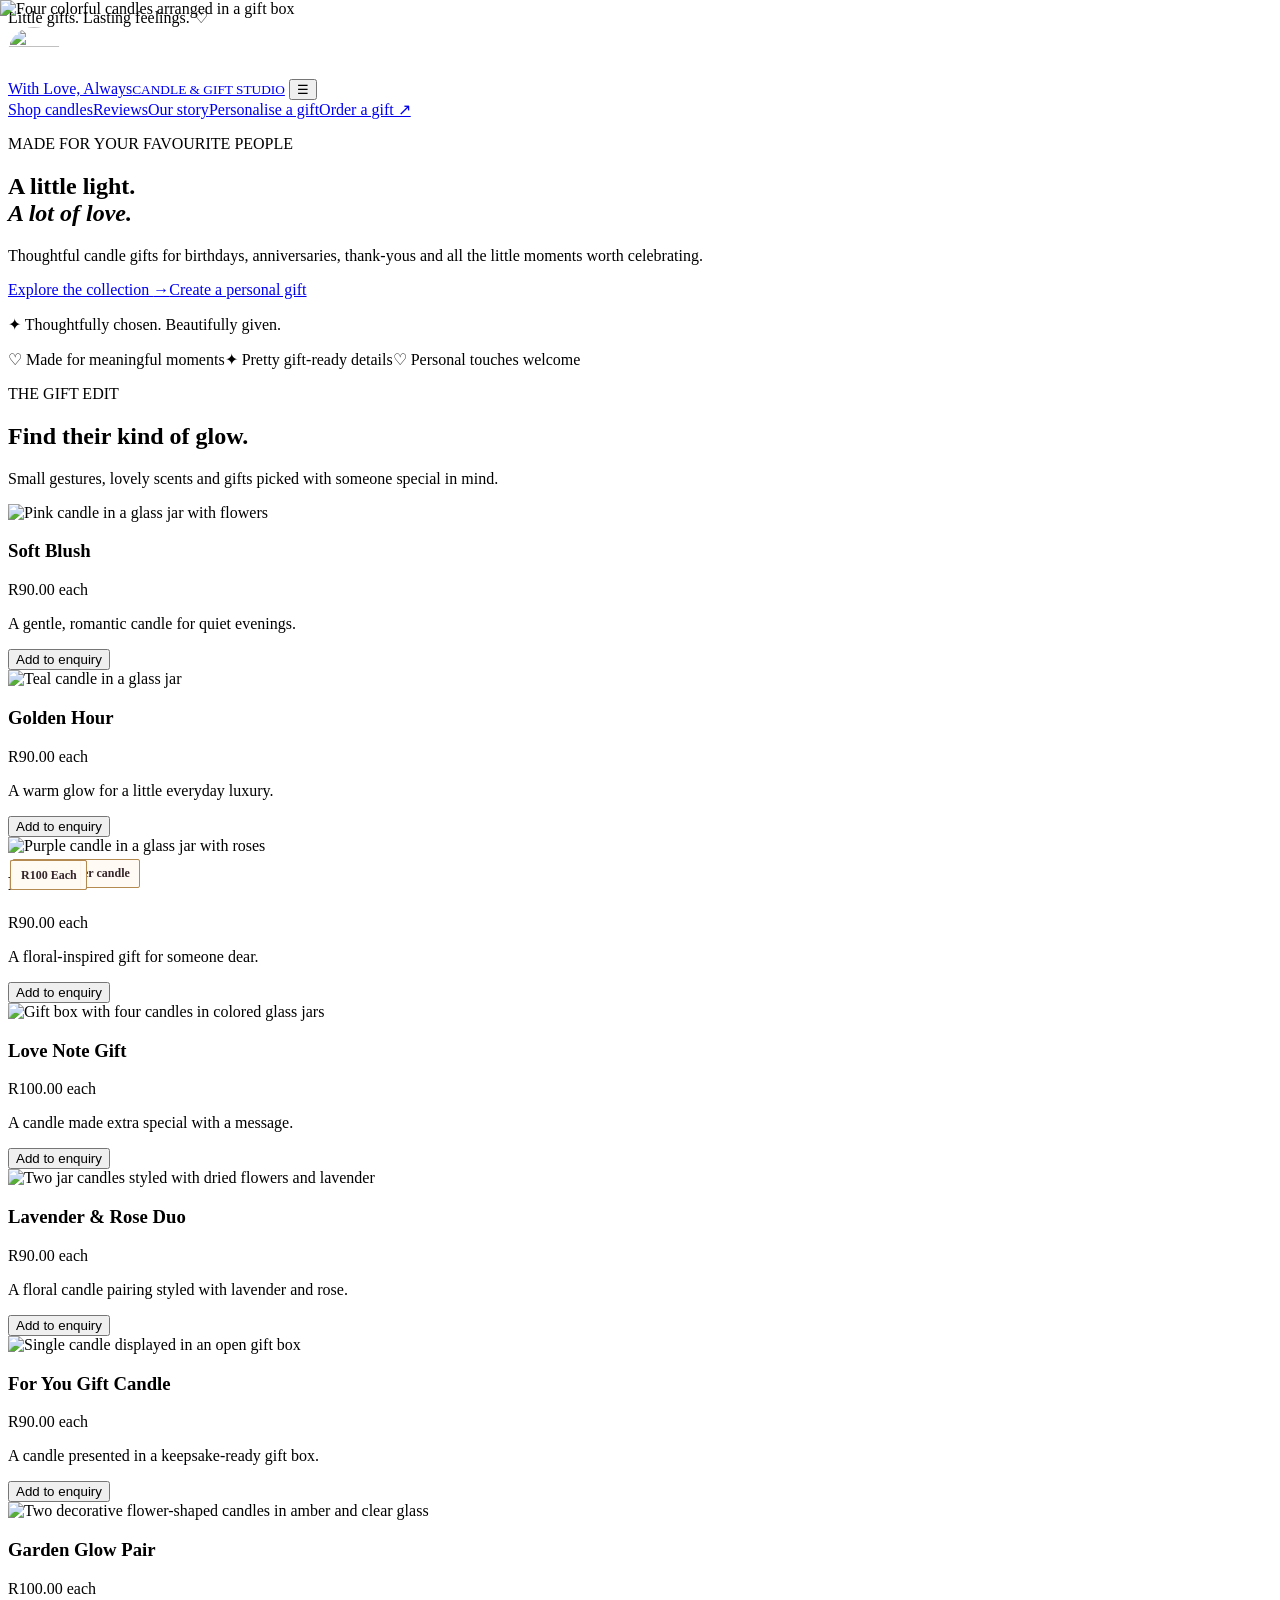
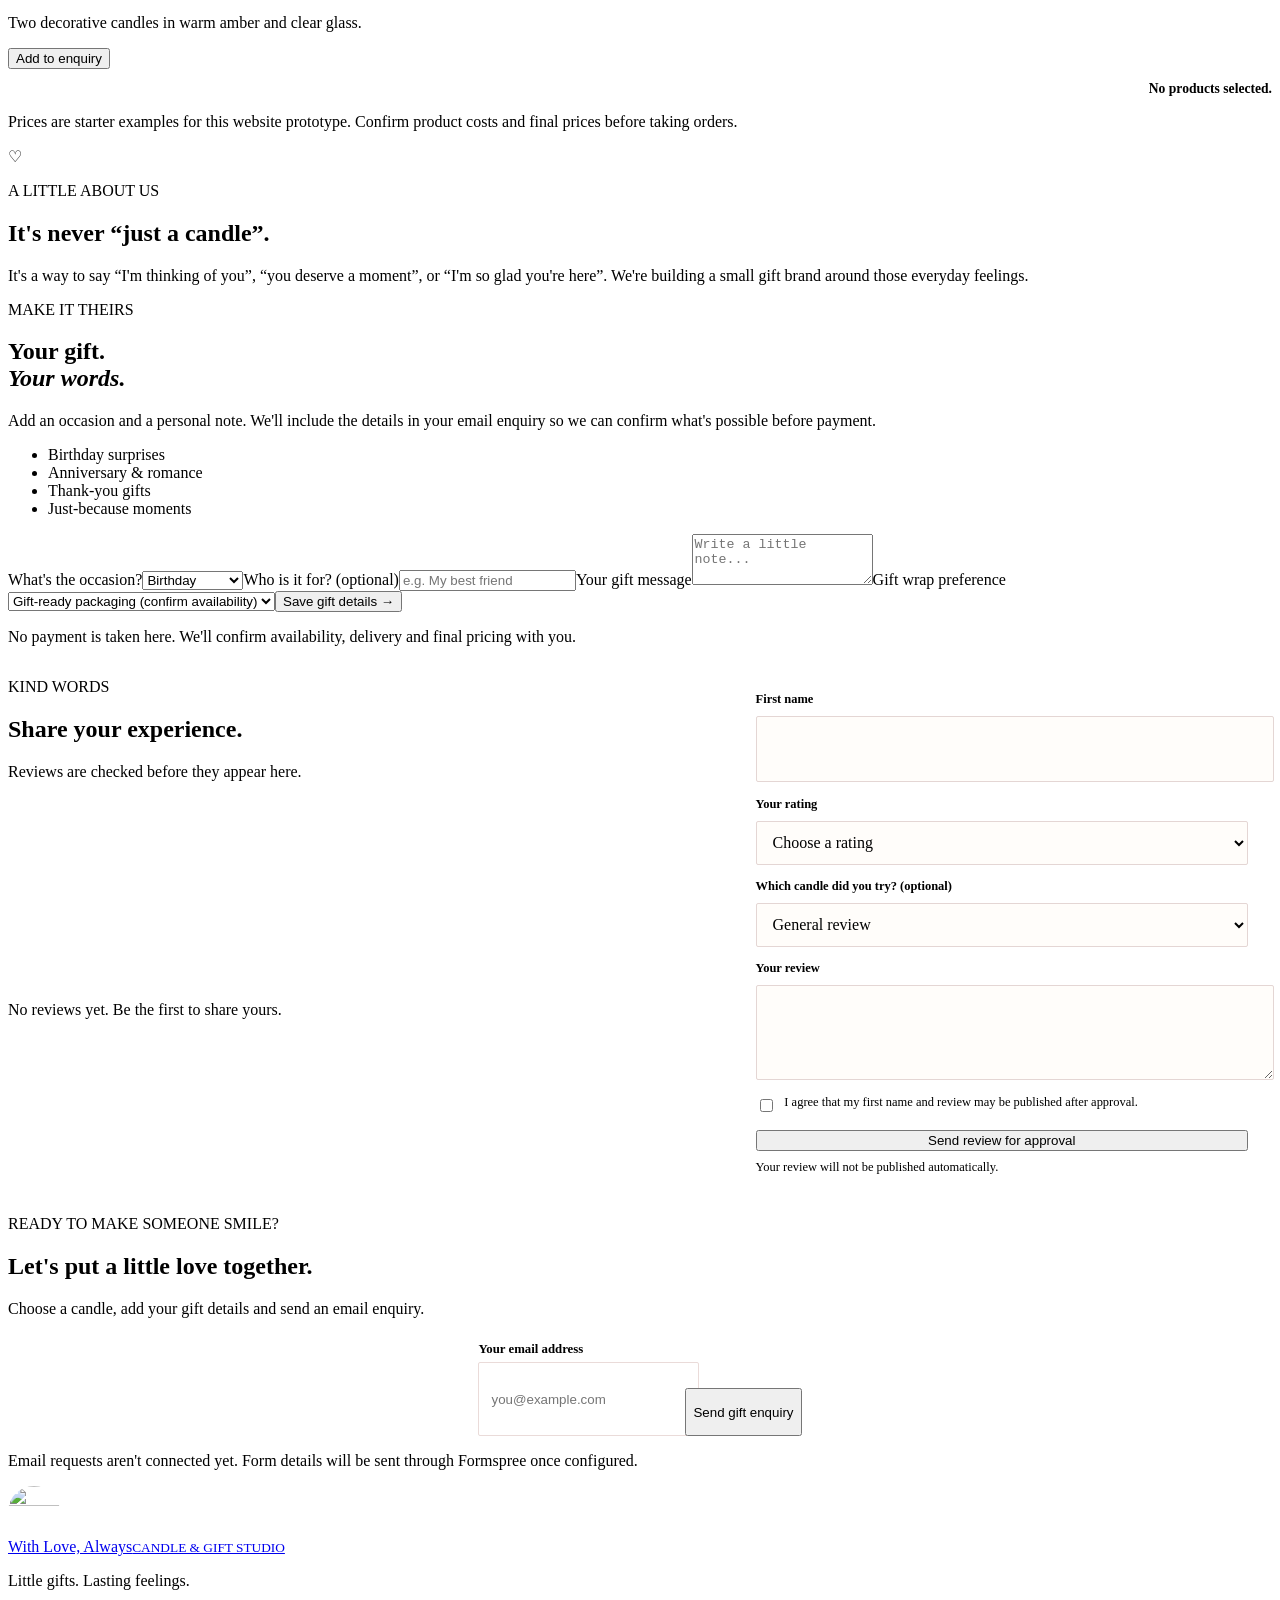
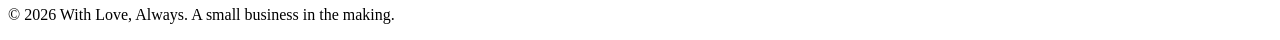
==== index.html @ 73f75453 "Add moderated customer reviews" ====
<!DOCTYPE html>
<html lang="en">
<head>
  <meta charset="UTF-8"><meta name="viewport" content="width=device-width, initial-scale=1.0">
  <meta name="description" content="Thoughtful candle gifts for birthdays, anniversaries and everyday moments.">
  <title>With Love, Always | Candle & Gift Studio</title>
  <link rel="icon" type="image/svg+xml" href="favicon.svg">
  <link rel="preconnect" href="https://fonts.googleapis.com"><link rel="preconnect" href="https://fonts.gstatic.com" crossorigin>
  <link href="https://fonts.googleapis.com/css2?family=DM+Sans:wght@400;500;600;700&family=Playfair+Display:wght@500;600;700&display=swap" rel="stylesheet">
  <link rel="stylesheet" href="styles.css"><link rel="stylesheet" href="images.css"><script src="script.js" defer></script>
</head>
<body>
  <div class="announcement">Little gifts. Lasting feelings. ♡</div>
  <header class="site-header">
    <a class="brand" href="#home"><img class="brand-logo" src="images/logo.png" alt=""><span>With Love, Always<small>CANDLE & GIFT STUDIO</small></span></a>
    <button class="menu-toggle" id="menuToggle" aria-label="Toggle navigation" aria-expanded="false">☰</button>
    <nav id="mainNav" class="main-nav"><a href="#shop">Shop candles</a><a href="#reviews">Reviews</a><a href="#story">Our story</a><a href="#personalise">Personalise a gift</a><a class="nav-cta" href="#order">Order a gift ↗</a></nav>
  </header>
  <main>
    <section class="hero" id="home">
      <div class="hero-copy"><p class="eyebrow">MADE FOR YOUR FAVOURITE PEOPLE</p><h1>A little light.<br><em>A lot of love.</em></h1><p class="intro">Thoughtful candle gifts for birthdays, anniversaries, thank-yous and all the little moments worth celebrating.</p><div class="hero-actions"><a class="button button-dark" href="#shop">Explore the collection <span>→</span></a><a class="text-link" href="#personalise">Create a personal gift</a></div><p class="hero-note">✦ Thoughtfully chosen. Beautifully given.</p></div>
      <div class="hero-art"><img class="hero-art-photo" src="images/candles.jpeg" alt="Four colorful candles arranged in a gift box"><span class="hero-price-note">Prices are per candle</span></div>
    </section>
    <section class="trust-strip"><span>♡ Made for meaningful moments</span><span>✦ Pretty gift-ready details</span><span>♡ Personal touches welcome</span></section>
    <section class="section" id="shop"><div class="section-heading"><div><p class="eyebrow">THE GIFT EDIT</p><h2>Find their kind of glow.</h2></div><p>Small gestures, lovely scents and gifts picked with someone special in mind.</p></div><div class="product-grid" id="productGrid"></div><p class="selection-summary" id="selectionSummary" aria-live="polite">No products selected.</p><p class="price-note">Prices are starter examples for this website prototype. Confirm product costs and final prices before taking orders.</p></section>
    <section class="love-banner" id="story"><div class="banner-symbol">♡</div><div><p class="eyebrow">A LITTLE ABOUT US</p><h2>It's never “just a candle”.</h2><p>It's a way to say “I'm thinking of you”, “you deserve a moment”, or “I'm so glad you're here”. We're building a small gift brand around those everyday feelings.</p></div></section>
    <section class="section personal-section" id="personalise"><div class="personal-copy"><p class="eyebrow">MAKE IT THEIRS</p><h2>Your gift.<br><em>Your words.</em></h2><p>Add an occasion and a personal note. We'll include the details in your email enquiry so we can confirm what's possible before payment.</p><ul><li>Birthday surprises</li><li>Anniversary & romance</li><li>Thank-you gifts</li><li>Just-because moments</li></ul></div>
      <form id="giftForm" class="gift-form"><label for="occasion">What's the occasion?</label><select id="occasion"><option>Birthday</option><option>Anniversary</option><option>Thank you</option><option>Just because</option><option>Self-care</option><option>Other</option></select><label for="recipient">Who is it for? (optional)</label><input id="recipient" placeholder="e.g. My best friend"><label for="giftMessage">Your gift message</label><textarea id="giftMessage" rows="3" maxlength="180" placeholder="Write a little note..."></textarea><label for="wrapChoice">Gift wrap preference</label><select id="wrapChoice"><option>Gift-ready packaging (confirm availability)</option><option>Simple packaging</option><option>I'd like to discuss options</option></select><button class="button button-dark full-width" type="submit">Save gift details <span>→</span></button><p class="form-help">No payment is taken here. We'll confirm availability, delivery and final pricing with you.</p></form>
    </section>
    <section class="section reviews-section" id="reviews"><div class="section-heading"><div><p class="eyebrow">KIND WORDS</p><h2>Share your experience.</h2></div><p>Reviews are checked before they appear here.</p></div><div class="review-list" id="reviewList"><p class="review-empty">No reviews yet. Be the first to share yours.</p></div><form id="reviewForm" class="review-form"><label for="reviewName">First name</label><input id="reviewName" name="name" type="text" maxlength="40" autocomplete="given-name" required><label for="reviewRating">Your rating</label><select id="reviewRating" name="rating" required><option value="" disabled selected>Choose a rating</option><option value="5">5 stars</option><option value="4">4 stars</option><option value="3">3 stars</option><option value="2">2 stars</option><option value="1">1 star</option></select><label for="reviewProduct">Which candle did you try? (optional)</label><select id="reviewProduct" name="product"><option value="">General review</option></select><label for="reviewText">Your review</label><textarea id="reviewText" name="review" rows="4" maxlength="600" required></textarea><label class="review-consent"><input name="publicationConsent" type="checkbox" value="yes" required><span>I agree that my first name and review may be published after approval.</span></label><button class="button button-dark" type="submit">Send review for approval</button><p class="review-status" id="reviewStatus" role="status" aria-live="polite">Your review will not be published automatically.</p></form></section>
    <section class="order-section" id="order"><p class="eyebrow">READY TO MAKE SOMEONE SMILE?</p><h2>Let's put a little love together.</h2><p>Choose a candle, add your gift details and send an email enquiry.</p><form id="orderForm" class="order-form"><label for="customerEmail">Your email address<input id="customerEmail" name="email" type="email" autocomplete="email" placeholder="you@example.com" required></label><button class="button button-light" type="submit">Send gift enquiry</button></form><p class="order-help" id="orderStatus" role="status" aria-live="polite">Email requests aren't connected yet. Form details will be sent through Formspree once configured.</p></section>
  </main>
  <footer class="site-footer"><a class="brand footer-brand" href="#home"><img class="brand-logo" src="images/logo.png" alt=""><span>With Love, Always<small>CANDLE & GIFT STUDIO</small></span></a><p>Little gifts. Lasting feelings.</p><p class="copyright">© <span id="year"></span> With Love, Always. A small business in the making.</p></footer>
  <div class="toast" id="toast" role="status" aria-live="polite"></div>
</body></html>
---- images.css ----
.product-art.has-photo {
  overflow: hidden;
}

.product-art.has-photo::before,
.product-art.has-photo::after {
  display: none;
}

.product-photo {
  display: block;
  width: 100%;
  height: 100%;
  object-fit: contain;
  object-position: center;
}

.product-photo-price,
.hero-price-note {
  position: absolute;
  z-index: 1;
  padding: .4rem .6rem;
  border: 1px solid #b58a50;
  border-radius: 2px;
  background: rgba(255, 250, 243, .96);
  color: #35262b;
  font-size: .75rem;
  font-weight: 700;
  line-height: 1.2;
}

.product-photo-price {
  left: .65rem;
  bottom: .65rem;
}

.selection-summary {
  margin: .75rem 0 0;
  color: var(--muted);
  text-align: right;
  font-size: .85rem;
  font-weight: 600;
}

.reviews-section {
  display: grid;
  grid-template-columns: minmax(0, 1fr) minmax(280px, .8fr);
  gap: 1.5rem 3rem;
  align-items: start;
}

.reviews-section .section-heading,
.review-list {
  grid-column: 1;
}

.review-empty {
  padding: 1rem 0;
  border-top: 1px solid var(--line);
  border-bottom: 1px solid var(--line);
  color: var(--muted);
}

.review-form {
  display: grid;
  gap: .55rem;
  grid-column: 2;
  grid-row: 1 / span 2;
  padding: 1.5rem;
  border: 1px solid var(--line);
  background: #fff;
}

.review-form label:not(.review-consent) {
  margin-top: .35rem;
  font-size: .78rem;
  font-weight: 700;
}

.review-form input:not([type="checkbox"]),
.review-form select,
.review-form textarea {
  width: 100%;
  min-height: 2.75rem;
  padding: .65rem .75rem;
  border: 1px solid #e4d6d4;
  border-radius: 2px;
  background: #fffdfa;
  color: var(--ink);
  font: inherit;
}

.review-form textarea {
  resize: vertical;
}

.review-consent {
  display: flex;
  align-items: flex-start;
  gap: .55rem;
  margin: .4rem 0;
  color: var(--muted);
  font-size: .78rem;
}

.review-consent input {
  margin-top: .25rem;
}

.review-status {
  margin: 0;
  color: var(--muted);
  font-size: .78rem;
}

@media (max-width: 800px) {
  .reviews-section {
    grid-template-columns: 1fr;
  }

  .reviews-section .section-heading,
  .review-list,
  .review-form {
    grid-column: 1;
    grid-row: auto;
  }
}

.hero-price-note {
  left: .75rem;
  bottom: .75rem;
}

.brand-logo {
  display: block;
  width: 3.25rem;
  aspect-ratio: 1;
  flex: 0 0 auto;
  object-fit: cover;
  border-radius: 50%;
}

.hero-art-photo {
  position: absolute;
  inset: 0;
  display: block;
  width: 100%;
  height: 100%;
  object-fit: cover;
}
@media (max-width: 650px) {
  .hero-art-photo {
    object-position: center 45%;
  }
}

.order-form {
  display: flex;
  align-items: end;
  justify-content: center;
  flex-wrap: wrap;
  gap: .75rem;
  margin-top: 1.5rem;
}

.order-form label {
  display: grid;
  gap: .35rem;
  text-align: left;
  font-size: .8rem;
  font-weight: 700;
}

.order-form input {
  width: min(100%, 20rem);
  min-height: 3rem;
  padding: .75rem;
  border: 1px solid #eadbd9;
  border-radius: 2px;
  color: #35262b;
}

.order-form button {
  min-height: 3rem;
}
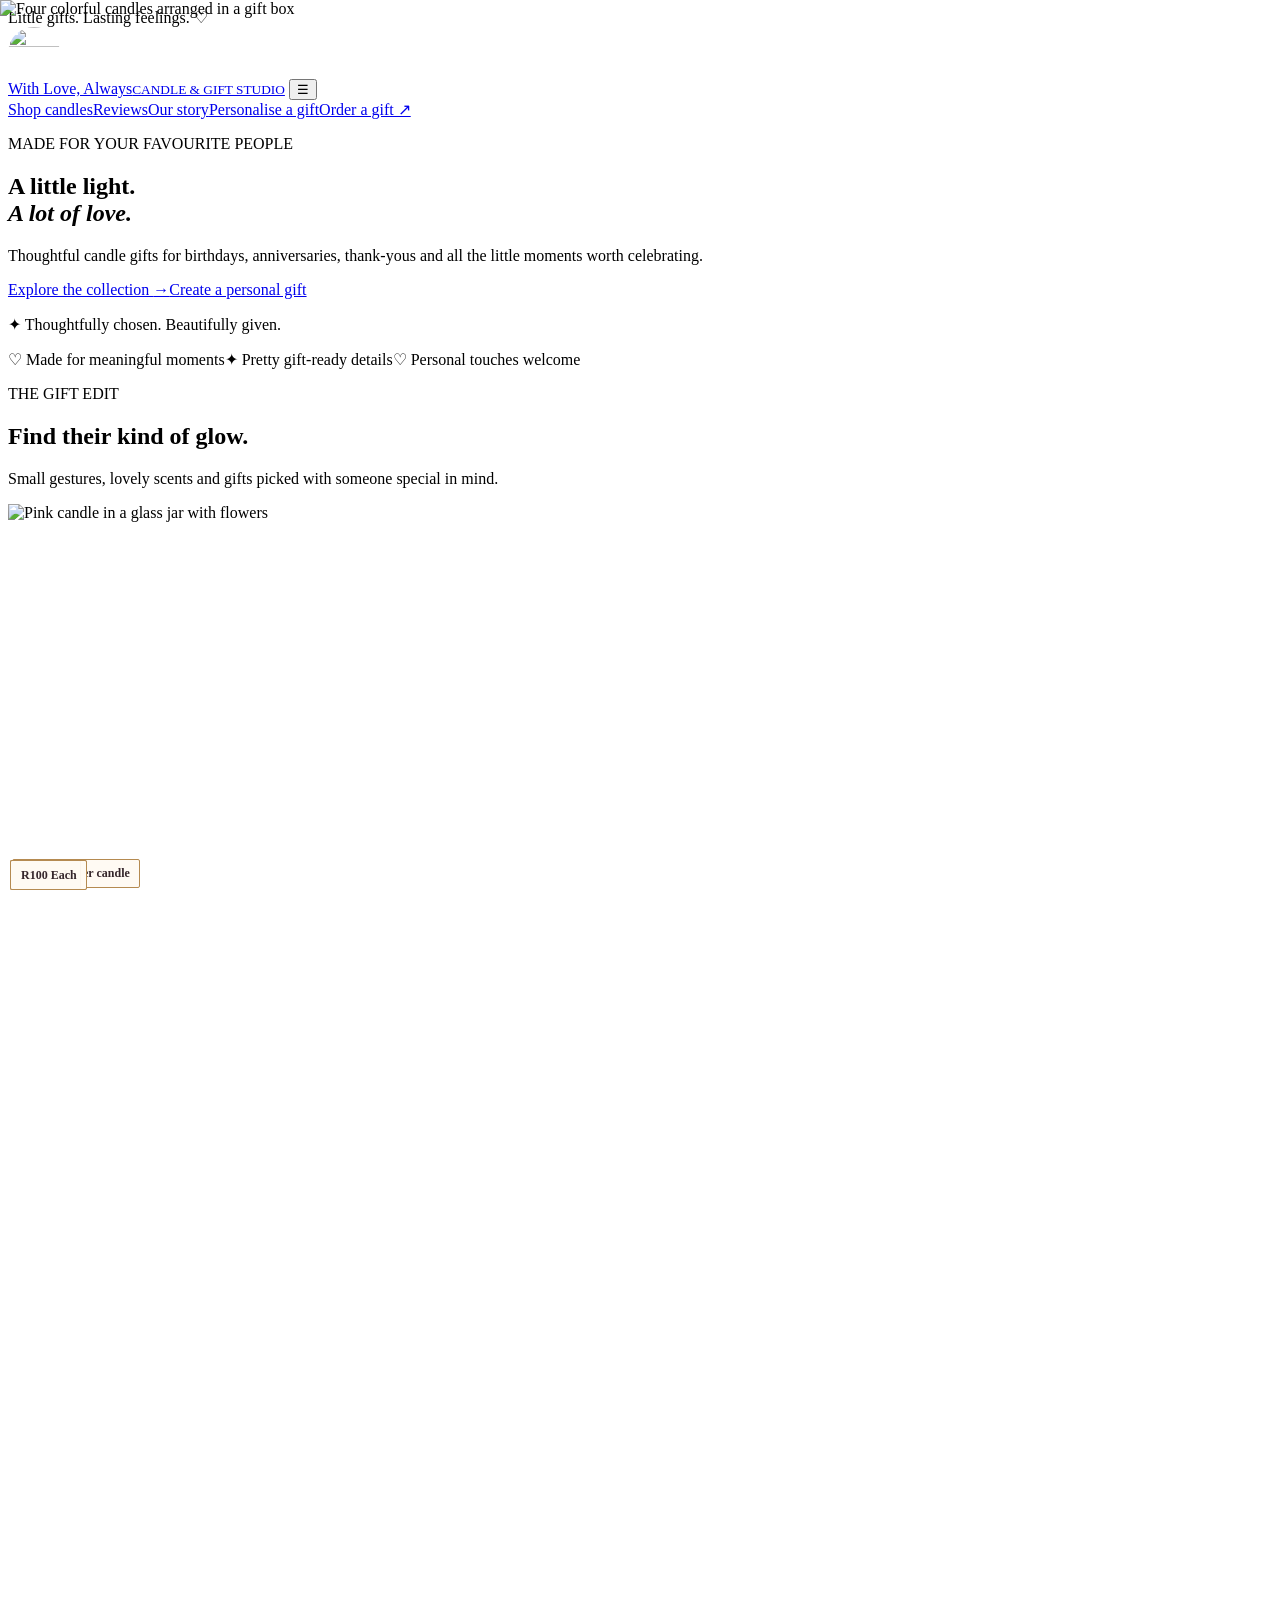
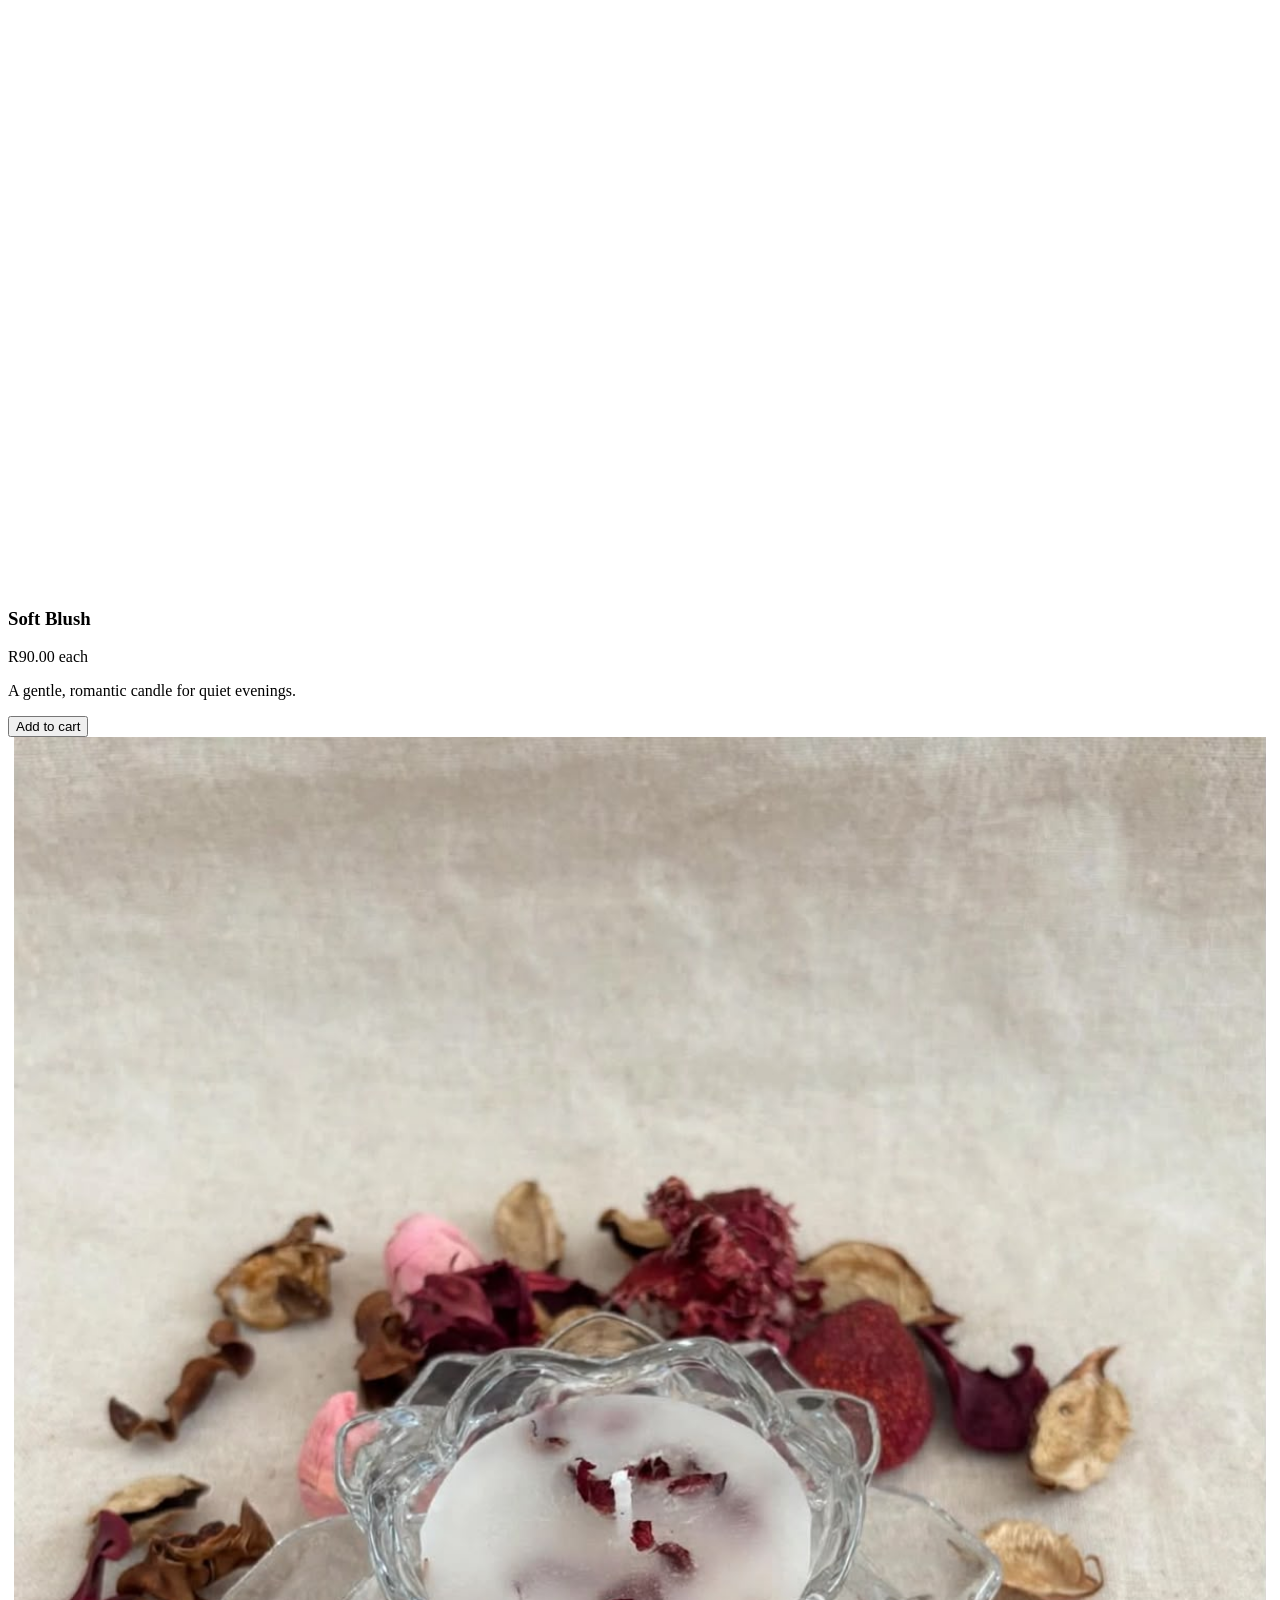
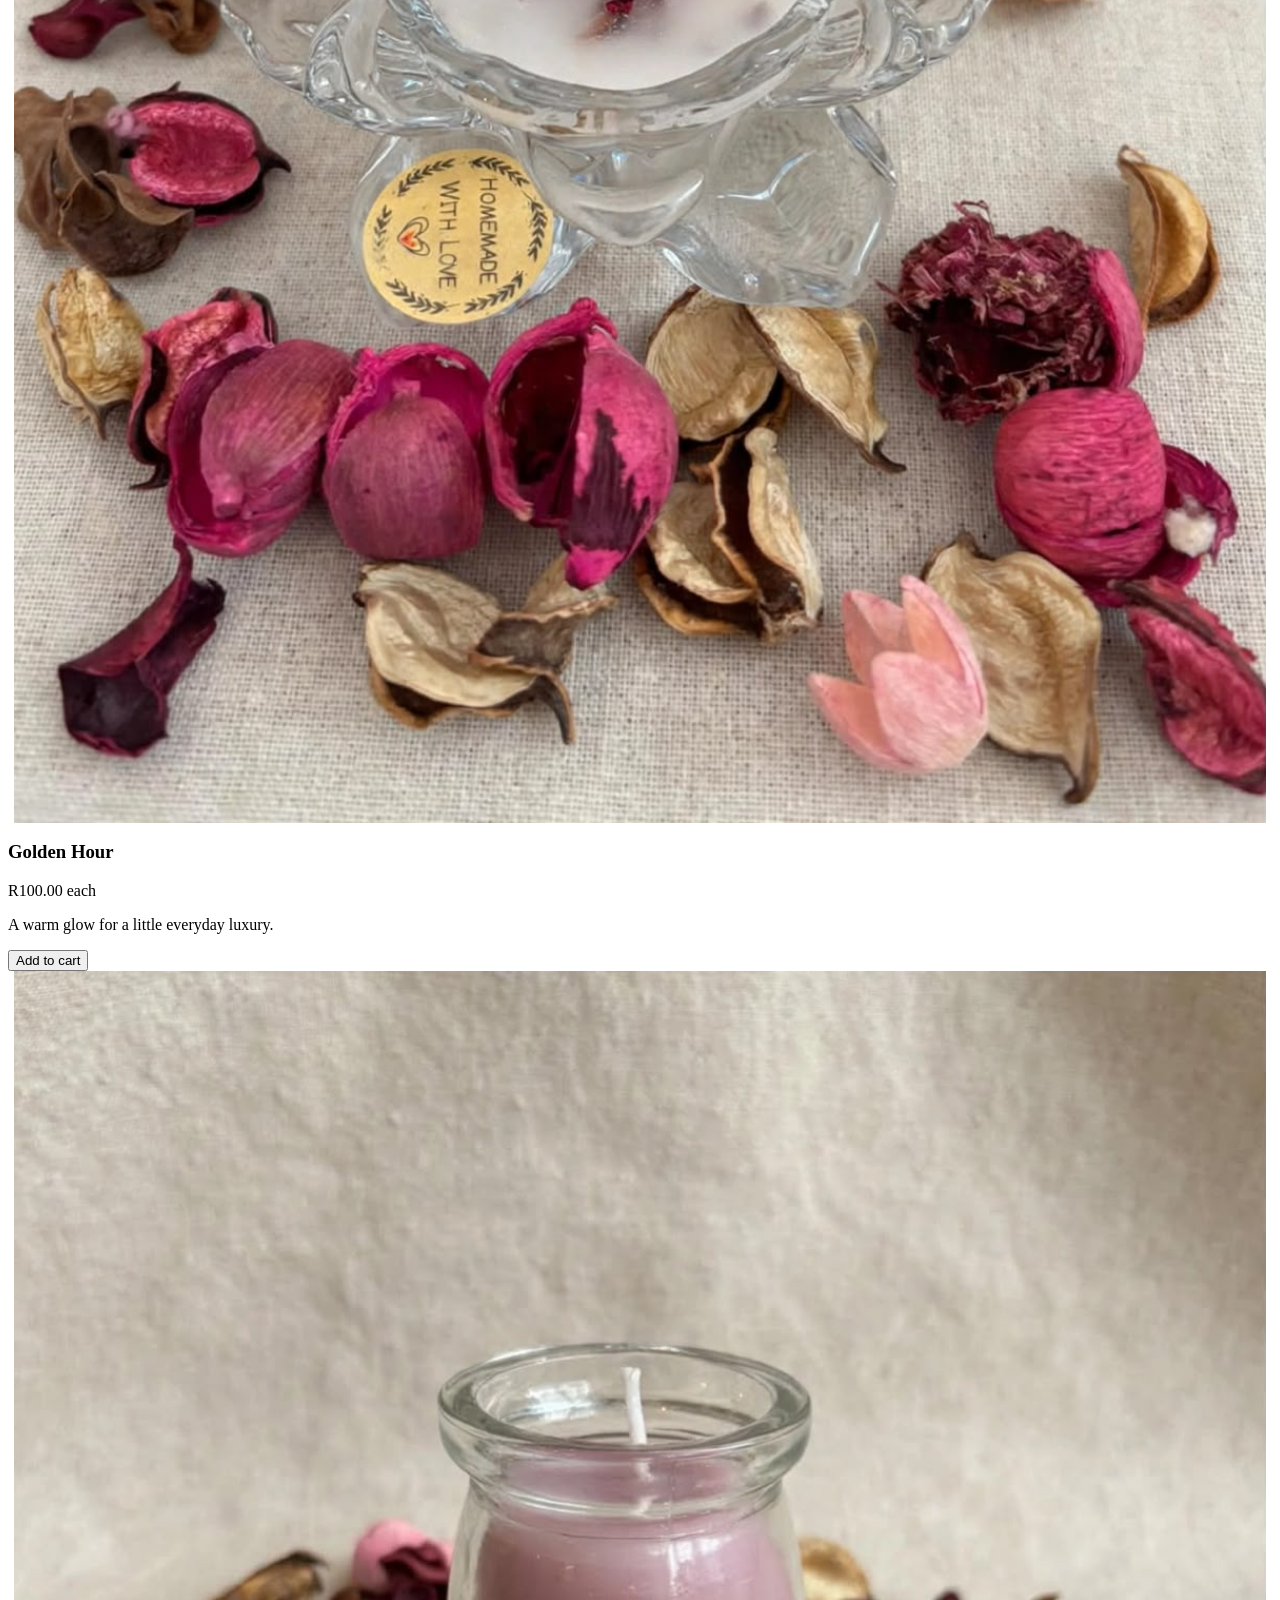
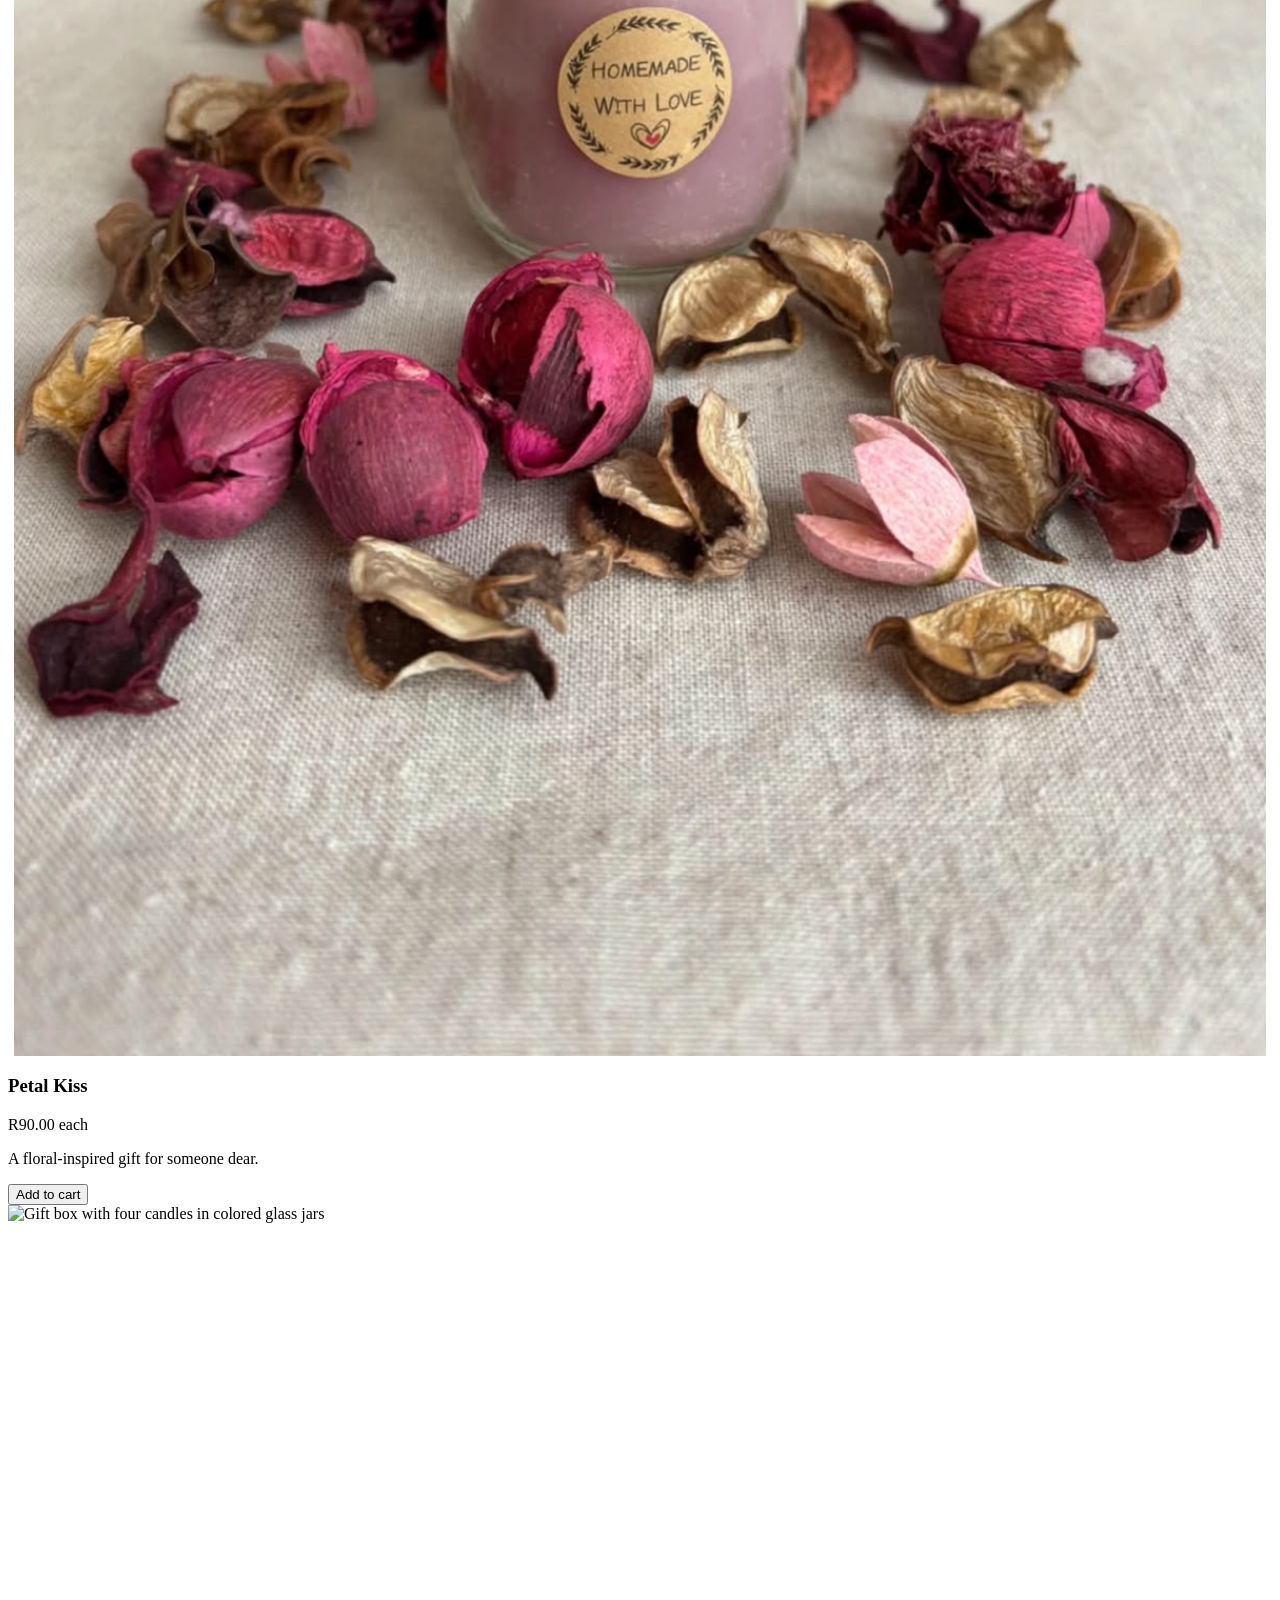
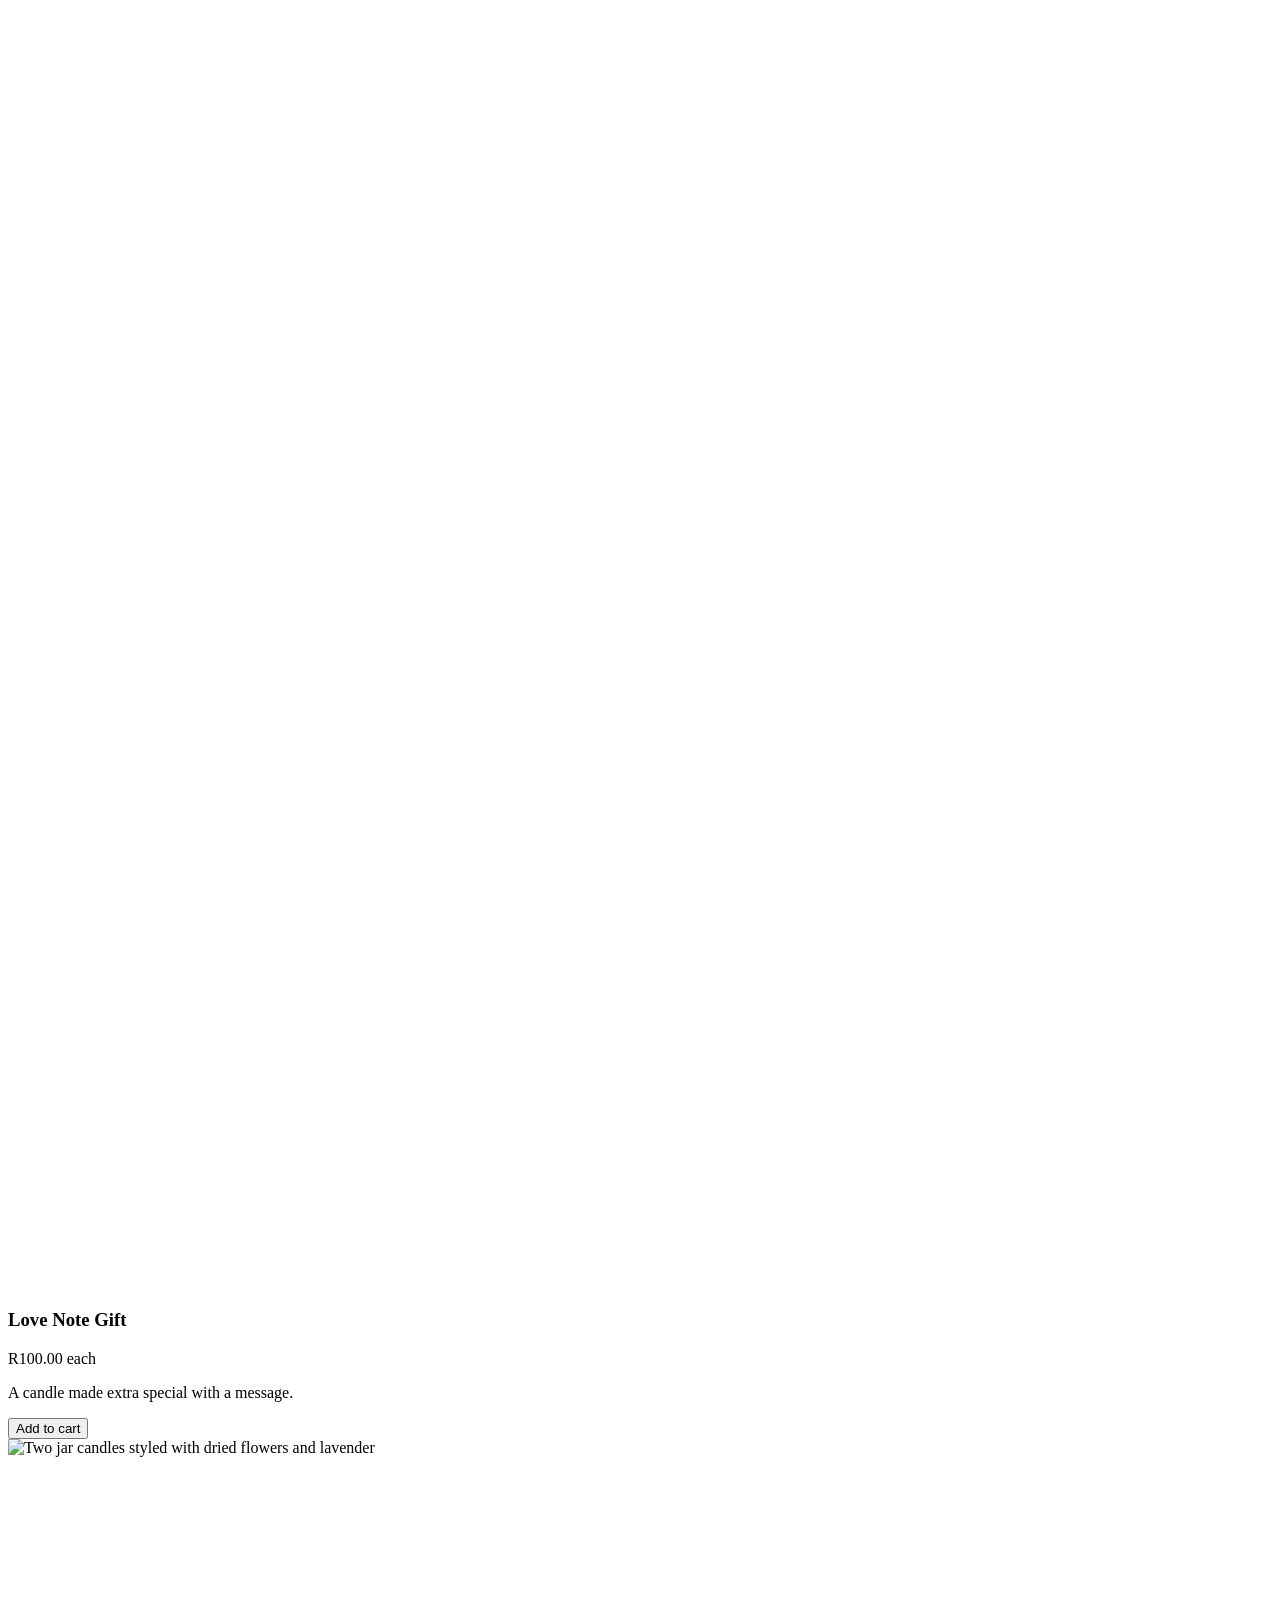
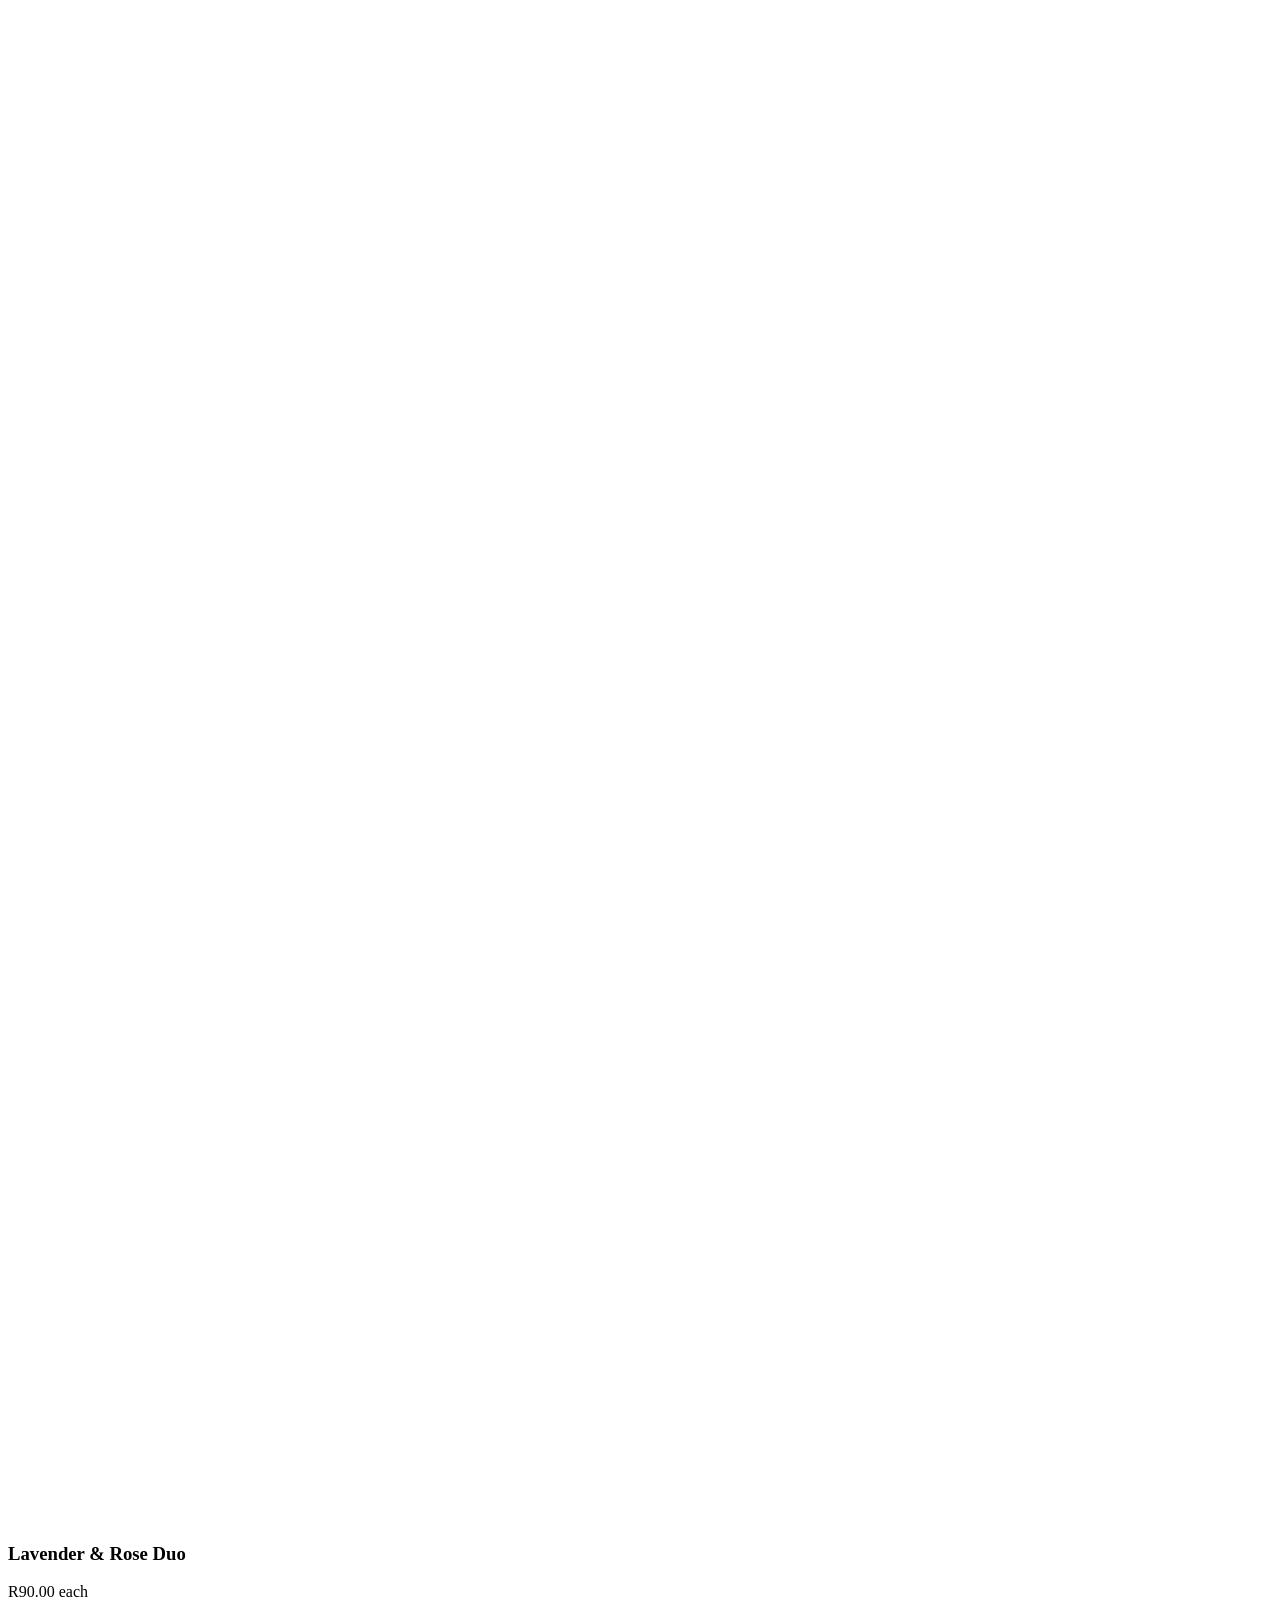
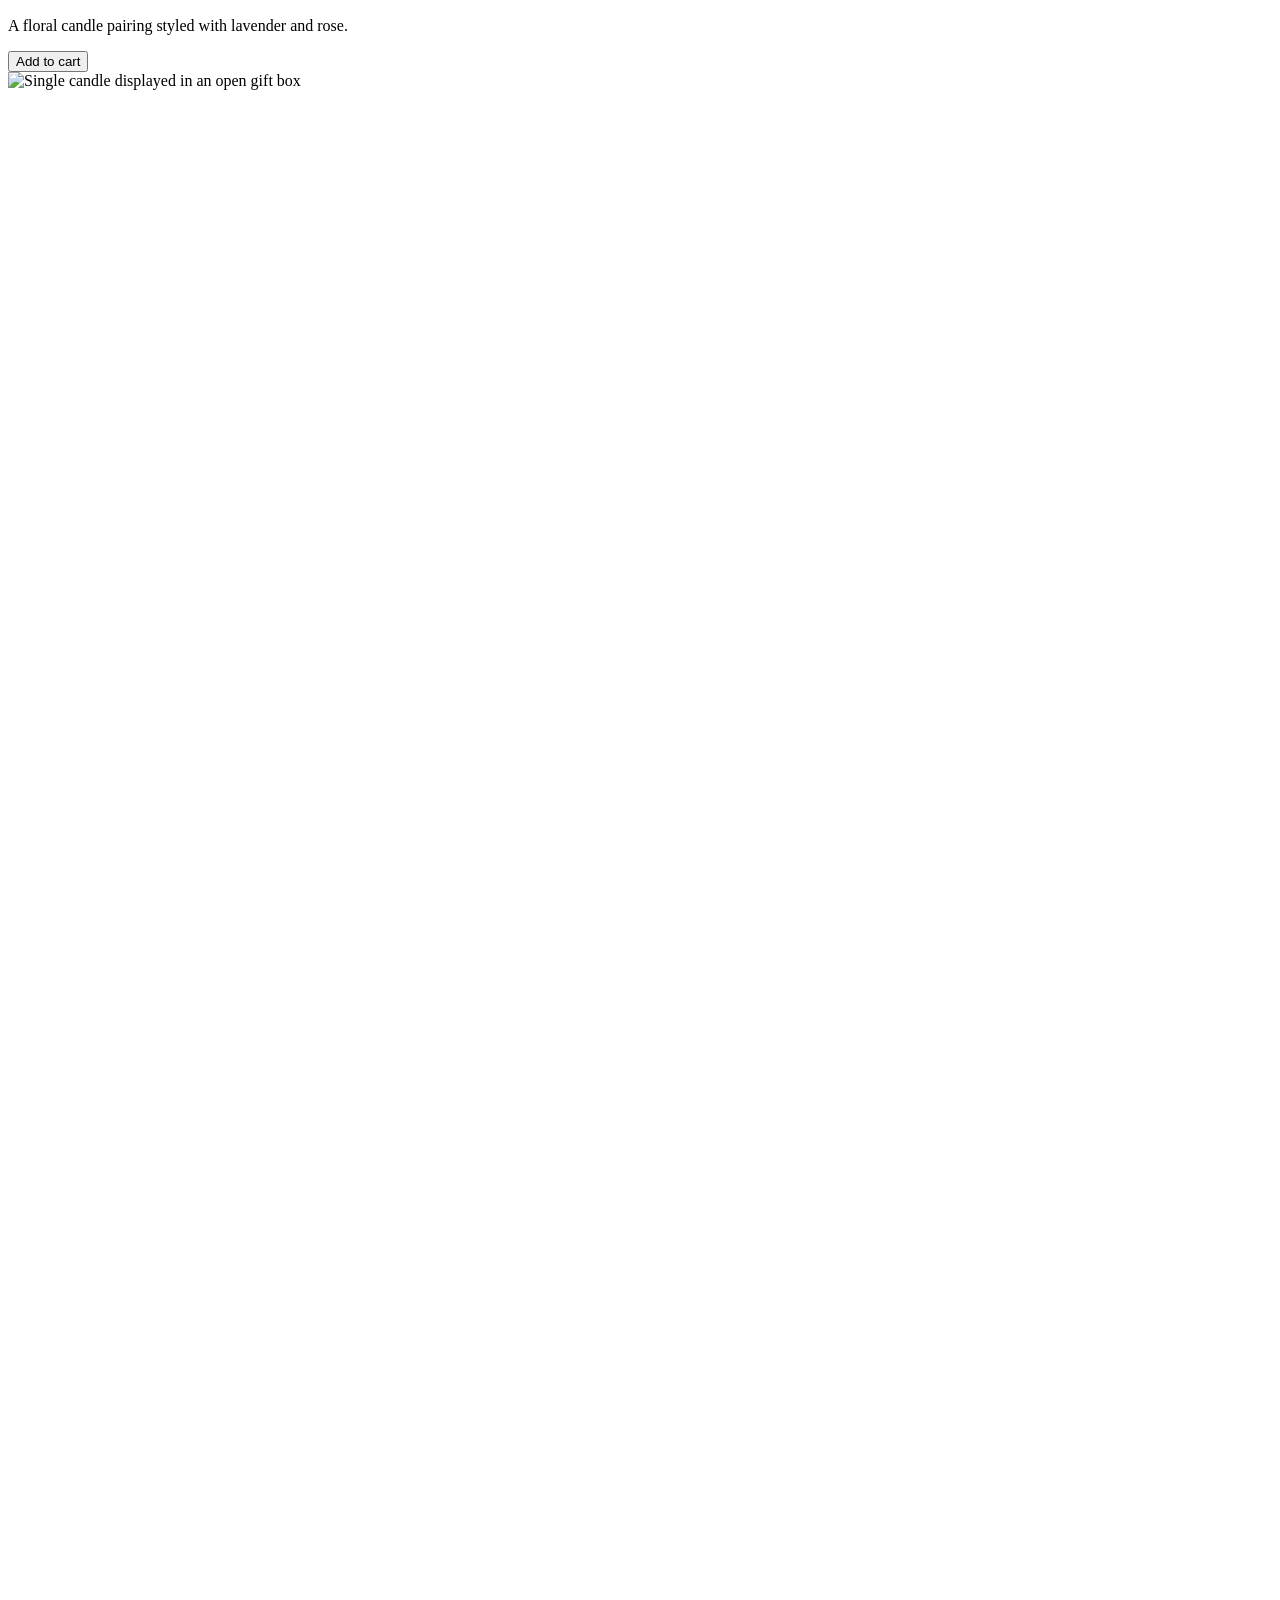
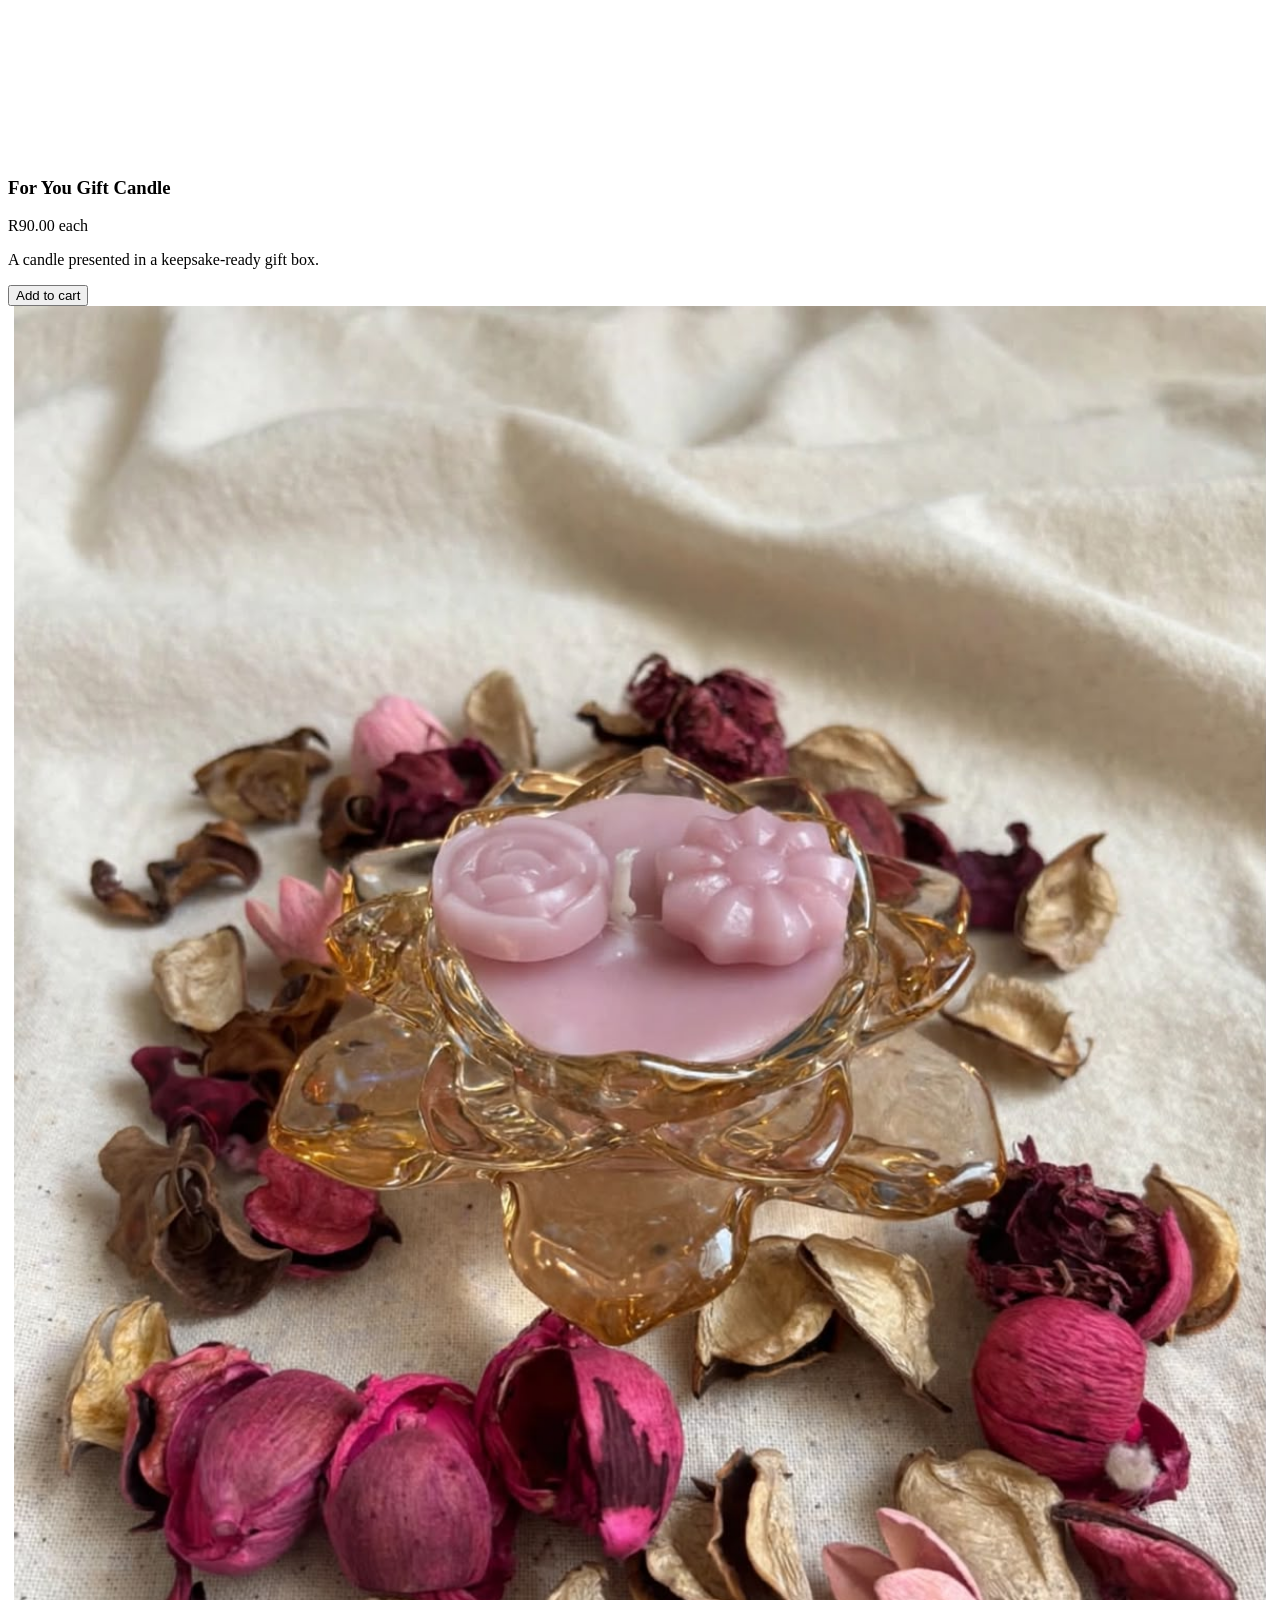
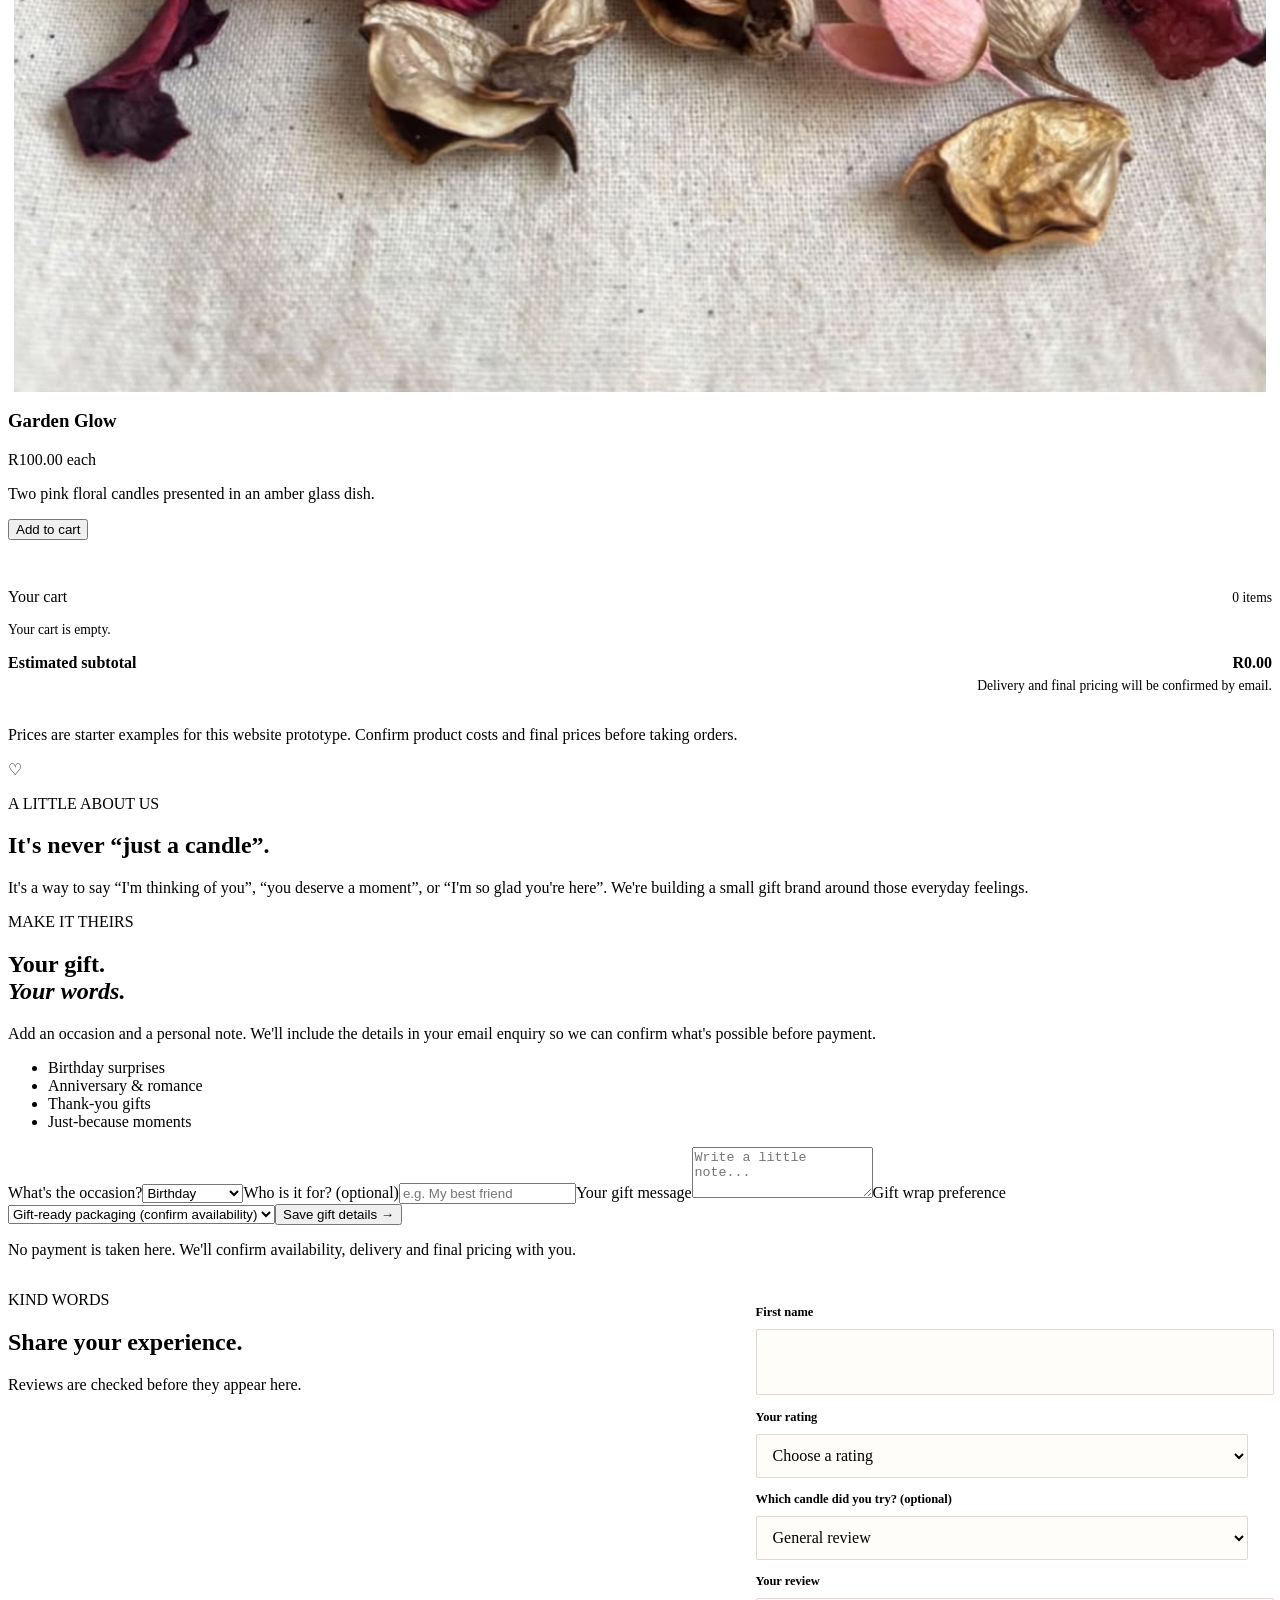
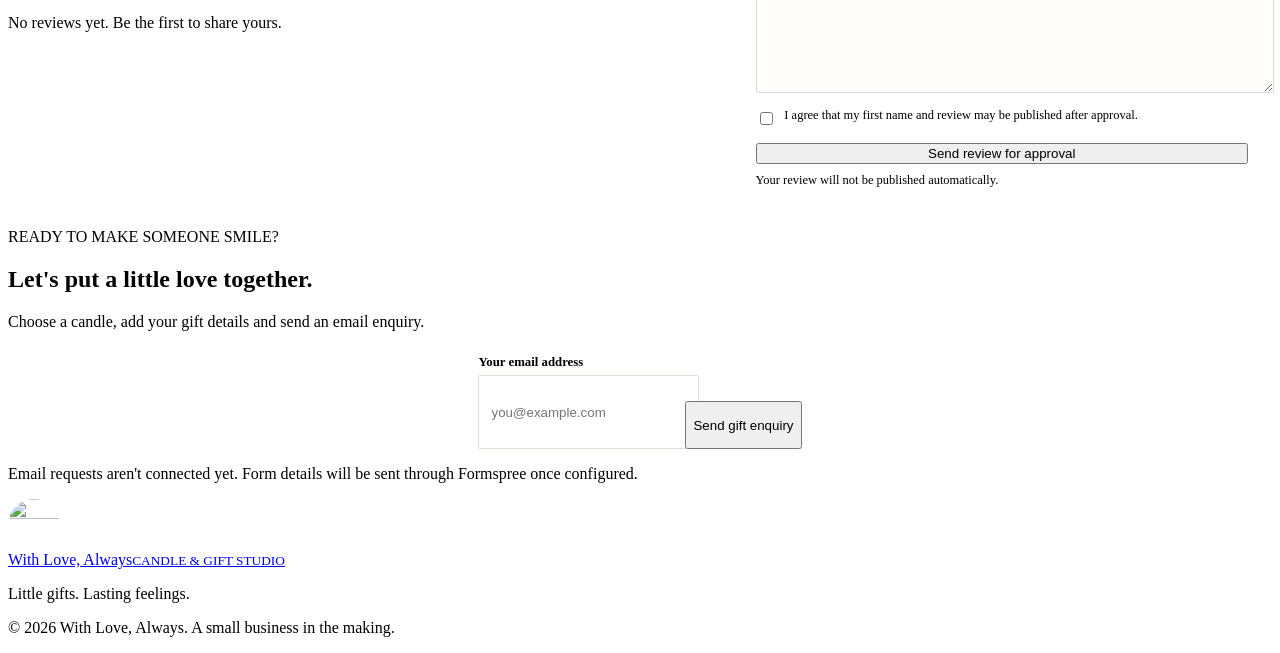
==== commit 37ac06cc: "Add quantity cart for candle enquiries" ====
--- a/index.html
+++ b/index.html
@@ -22,7 +22,7 @@
       <div class="hero-art"><img class="hero-art-photo" src="images/candles.jpeg" alt="Four colorful candles arranged in a gift box"><span class="hero-price-note">Prices are per candle</span></div>
     </section>
     <section class="trust-strip"><span>♡ Made for meaningful moments</span><span>✦ Pretty gift-ready details</span><span>♡ Personal touches welcome</span></section>
-    <section class="section" id="shop"><div class="section-heading"><div><p class="eyebrow">THE GIFT EDIT</p><h2>Find their kind of glow.</h2></div><p>Small gestures, lovely scents and gifts picked with someone special in mind.</p></div><div class="product-grid" id="productGrid"></div><p class="selection-summary" id="selectionSummary" aria-live="polite">No products selected.</p><p class="price-note">Prices are starter examples for this website prototype. Confirm product costs and final prices before taking orders.</p></section>
+    <section class="section" id="shop"><div class="section-heading"><div><p class="eyebrow">THE GIFT EDIT</p><h2>Find their kind of glow.</h2></div><p>Small gestures, lovely scents and gifts picked with someone special in mind.</p></div><div class="product-grid" id="productGrid"></div><aside class="cart-panel" aria-labelledby="cartHeading"><div class="cart-heading"><h3 id="cartHeading">Your cart</h3><span id="cartSummary" aria-live="polite">0 items</span></div><p class="cart-empty" id="cartEmpty">Your cart is empty.</p><ul class="cart-items" id="cartItems" hidden></ul><p class="cart-subtotal"><span>Estimated subtotal</span><strong id="cartSubtotal">R0.00</strong></p><p class="cart-note">Delivery and final pricing will be confirmed by email.</p></aside><p class="price-note">Prices are starter examples for this website prototype. Confirm product costs and final prices before taking orders.</p></section>
     <section class="love-banner" id="story"><div class="banner-symbol">♡</div><div><p class="eyebrow">A LITTLE ABOUT US</p><h2>It's never “just a candle”.</h2><p>It's a way to say “I'm thinking of you”, “you deserve a moment”, or “I'm so glad you're here”. We're building a small gift brand around those everyday feelings.</p></div></section>
     <section class="section personal-section" id="personalise"><div class="personal-copy"><p class="eyebrow">MAKE IT THEIRS</p><h2>Your gift.<br><em>Your words.</em></h2><p>Add an occasion and a personal note. We'll include the details in your email enquiry so we can confirm what's possible before payment.</p><ul><li>Birthday surprises</li><li>Anniversary & romance</li><li>Thank-you gifts</li><li>Just-because moments</li></ul></div>
       <form id="giftForm" class="gift-form"><label for="occasion">What's the occasion?</label><select id="occasion"><option>Birthday</option><option>Anniversary</option><option>Thank you</option><option>Just because</option><option>Self-care</option><option>Other</option></select><label for="recipient">Who is it for? (optional)</label><input id="recipient" placeholder="e.g. My best friend"><label for="giftMessage">Your gift message</label><textarea id="giftMessage" rows="3" maxlength="180" placeholder="Write a little note..."></textarea><label for="wrapChoice">Gift wrap preference</label><select id="wrapChoice"><option>Gift-ready packaging (confirm availability)</option><option>Simple packaging</option><option>I'd like to discuss options</option></select><button class="button button-dark full-width" type="submit">Save gift details <span>→</span></button><p class="form-help">No payment is taken here. We'll confirm availability, delivery and final pricing with you.</p></form>
--- a/images.css
+++ b/images.css
@@ -1,4 +1,6 @@
 .product-art.has-photo {
+  height: auto;
+  aspect-ratio: 3 / 4;
   overflow: hidden;
 }
 
@@ -34,12 +36,111 @@
   bottom: .65rem;
 }
 
-.selection-summary {
-  margin: .75rem 0 0;
-  color: var(--muted);
+.cart-panel {
+  margin-top: 2rem;
+  padding: 1rem 0;
+  border-top: 1px solid var(--line);
+  border-bottom: 1px solid var(--line);
+}
+
+.cart-heading,
+.cart-subtotal {
+  display: flex;
+  align-items: baseline;
+  justify-content: space-between;
+  gap: 1rem;
+}
+
+.cart-heading h3 {
+  margin: 0;
+  font: 500 1.45rem/1.2 var(--serif);
+}
+
+.cart-heading span,
+.cart-empty,
+.cart-note {
+  color: var(--muted);
+  font-size: .85rem;
+}
+
+.cart-empty {
+  margin: 1rem 0;
+}
+
+.cart-items {
+  margin: 0;
+  padding: 0;
+  list-style: none;
+}
+
+.cart-item {
+  display: grid;
+  grid-template-columns: minmax(0, 1fr) auto auto;
+  align-items: center;
+  gap: .75rem 1rem;
+  padding: .85rem 0;
+  border-bottom: 1px solid var(--line);
+}
+
+.cart-item-details {
+  display: grid;
+  gap: .2rem;
+}
+
+.cart-item-details span {
+  color: var(--muted);
+  font-size: .78rem;
+}
+
+.cart-item-actions {
+  display: flex;
+  align-items: center;
+  gap: .4rem;
+}
+
+.quantity-button {
+  width: 2rem;
+  height: 2rem;
+  border: 1px solid var(--line);
+  background: #fff;
+  color: var(--ink);
+  cursor: pointer;
+}
+
+.cart-quantity {
+  min-width: 1.5rem;
+  text-align: center;
+  font-variant-numeric: tabular-nums;
+}
+
+.remove-button {
+  border: 0;
+  background: transparent;
+  color: var(--muted);
+  text-decoration: underline;
+  cursor: pointer;
+}
+
+.cart-subtotal {
+  margin: 1rem 0 0;
+  font-size: 1rem;
+  font-weight: 700;
+}
+
+.cart-note {
+  margin: .35rem 0 0;
   text-align: right;
-  font-size: .85rem;
-  font-weight: 600;
+}
+
+@media (max-width: 600px) {
+  .cart-item {
+    grid-template-columns: minmax(0, 1fr) auto;
+  }
+
+  .cart-line-total {
+    grid-column: 2;
+    text-align: right;
+  }
 }
 
 .reviews-section {
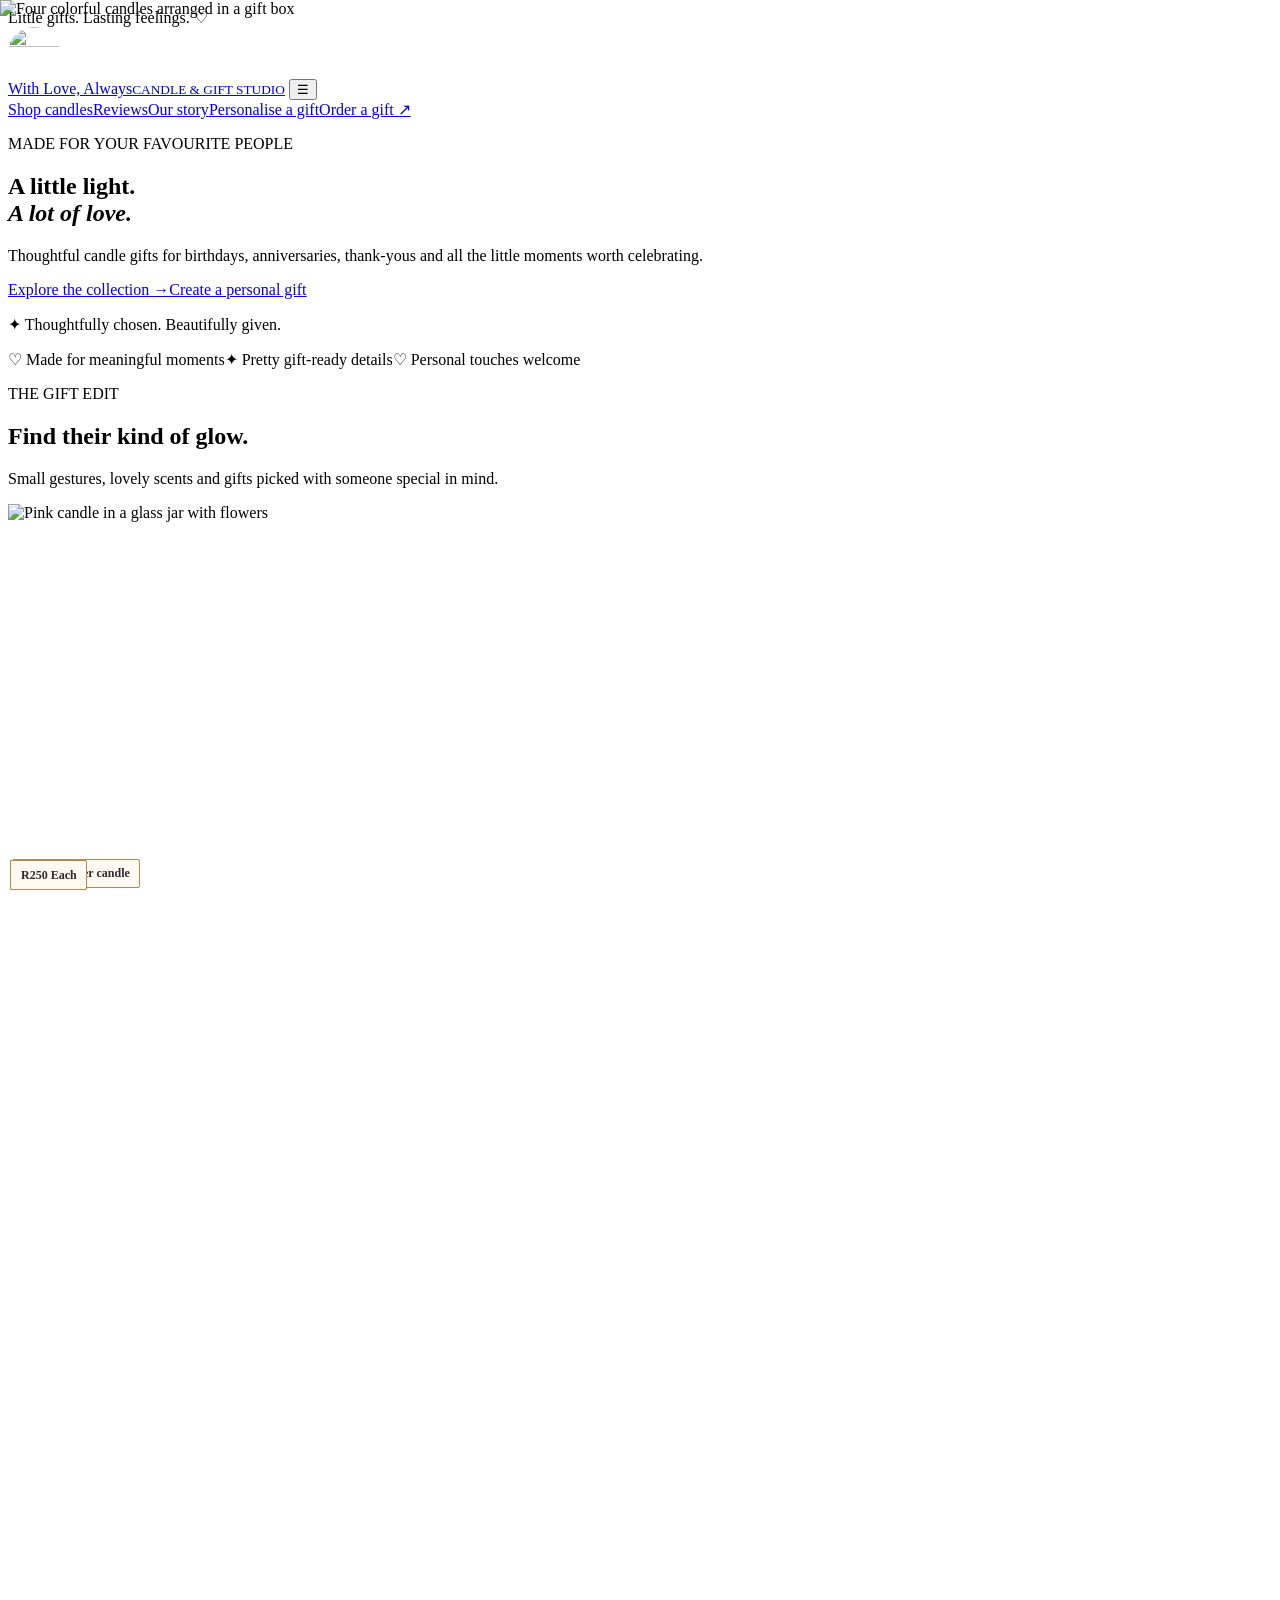
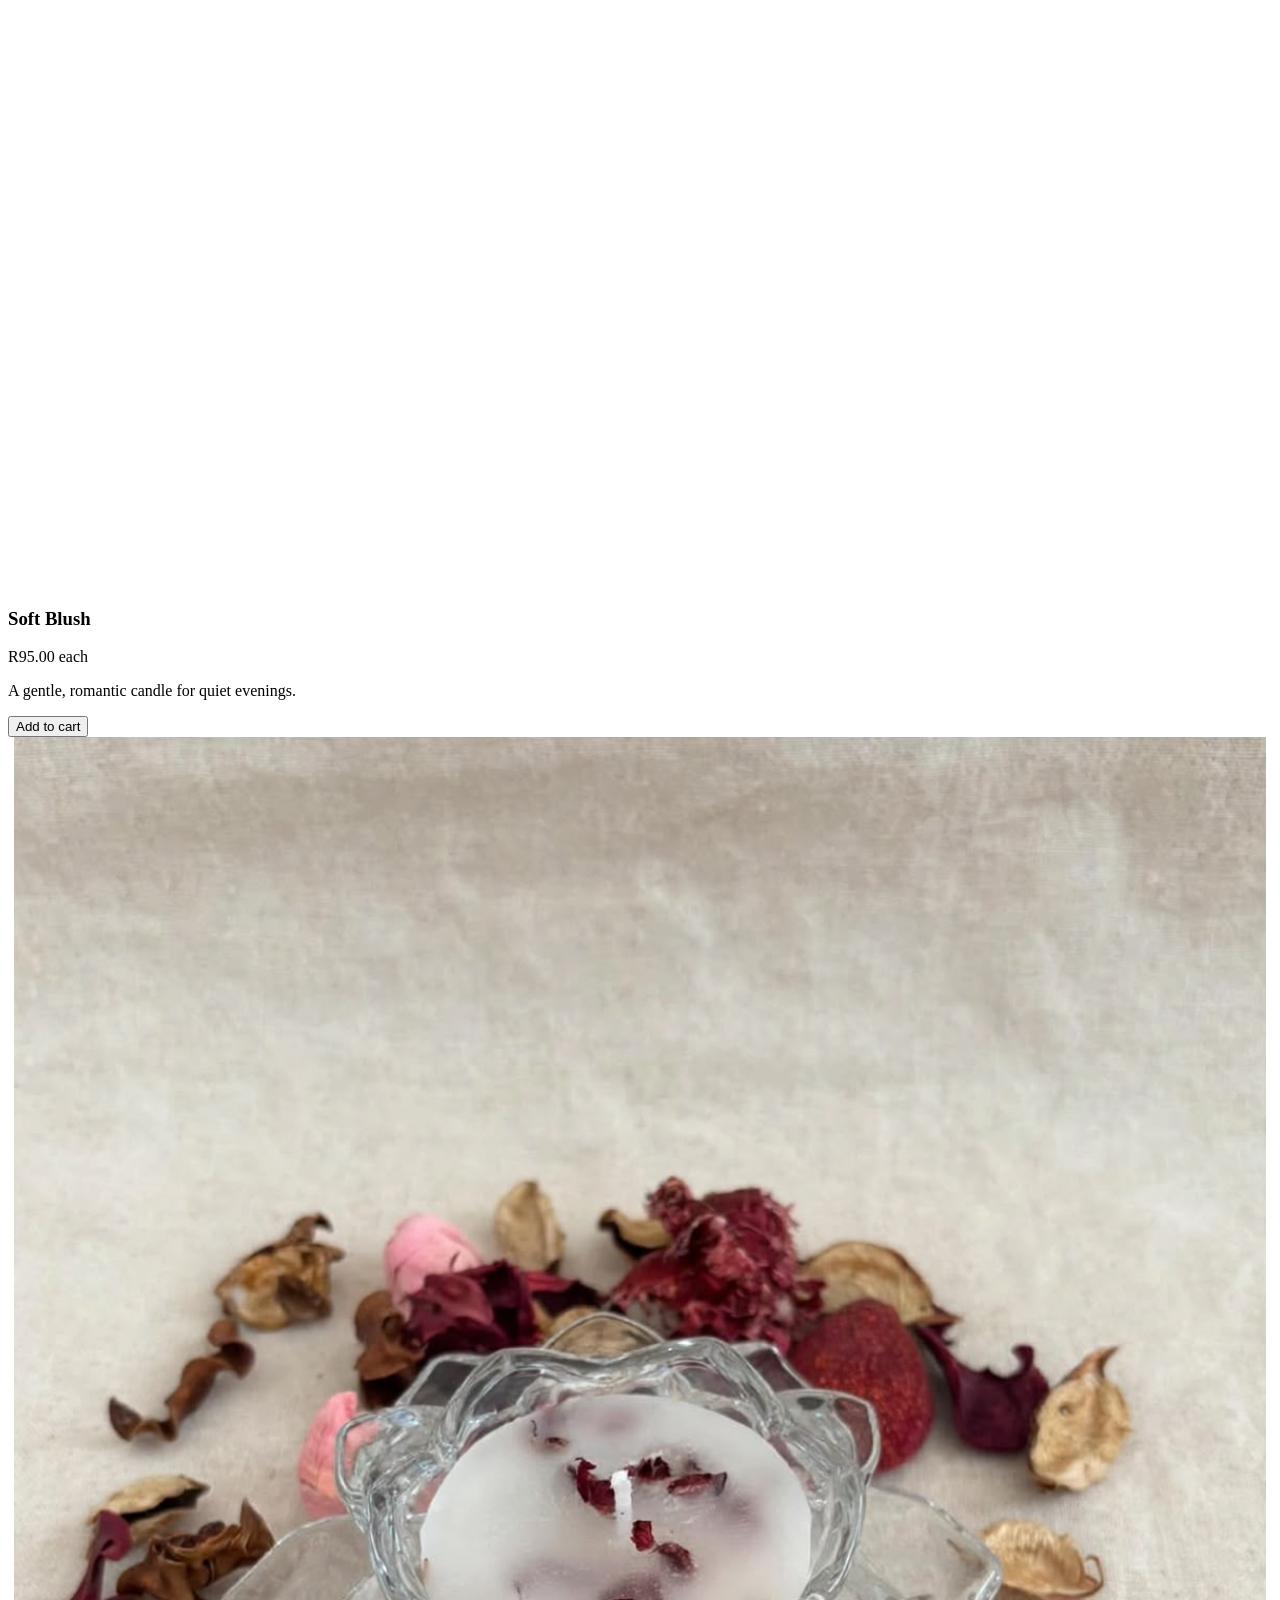
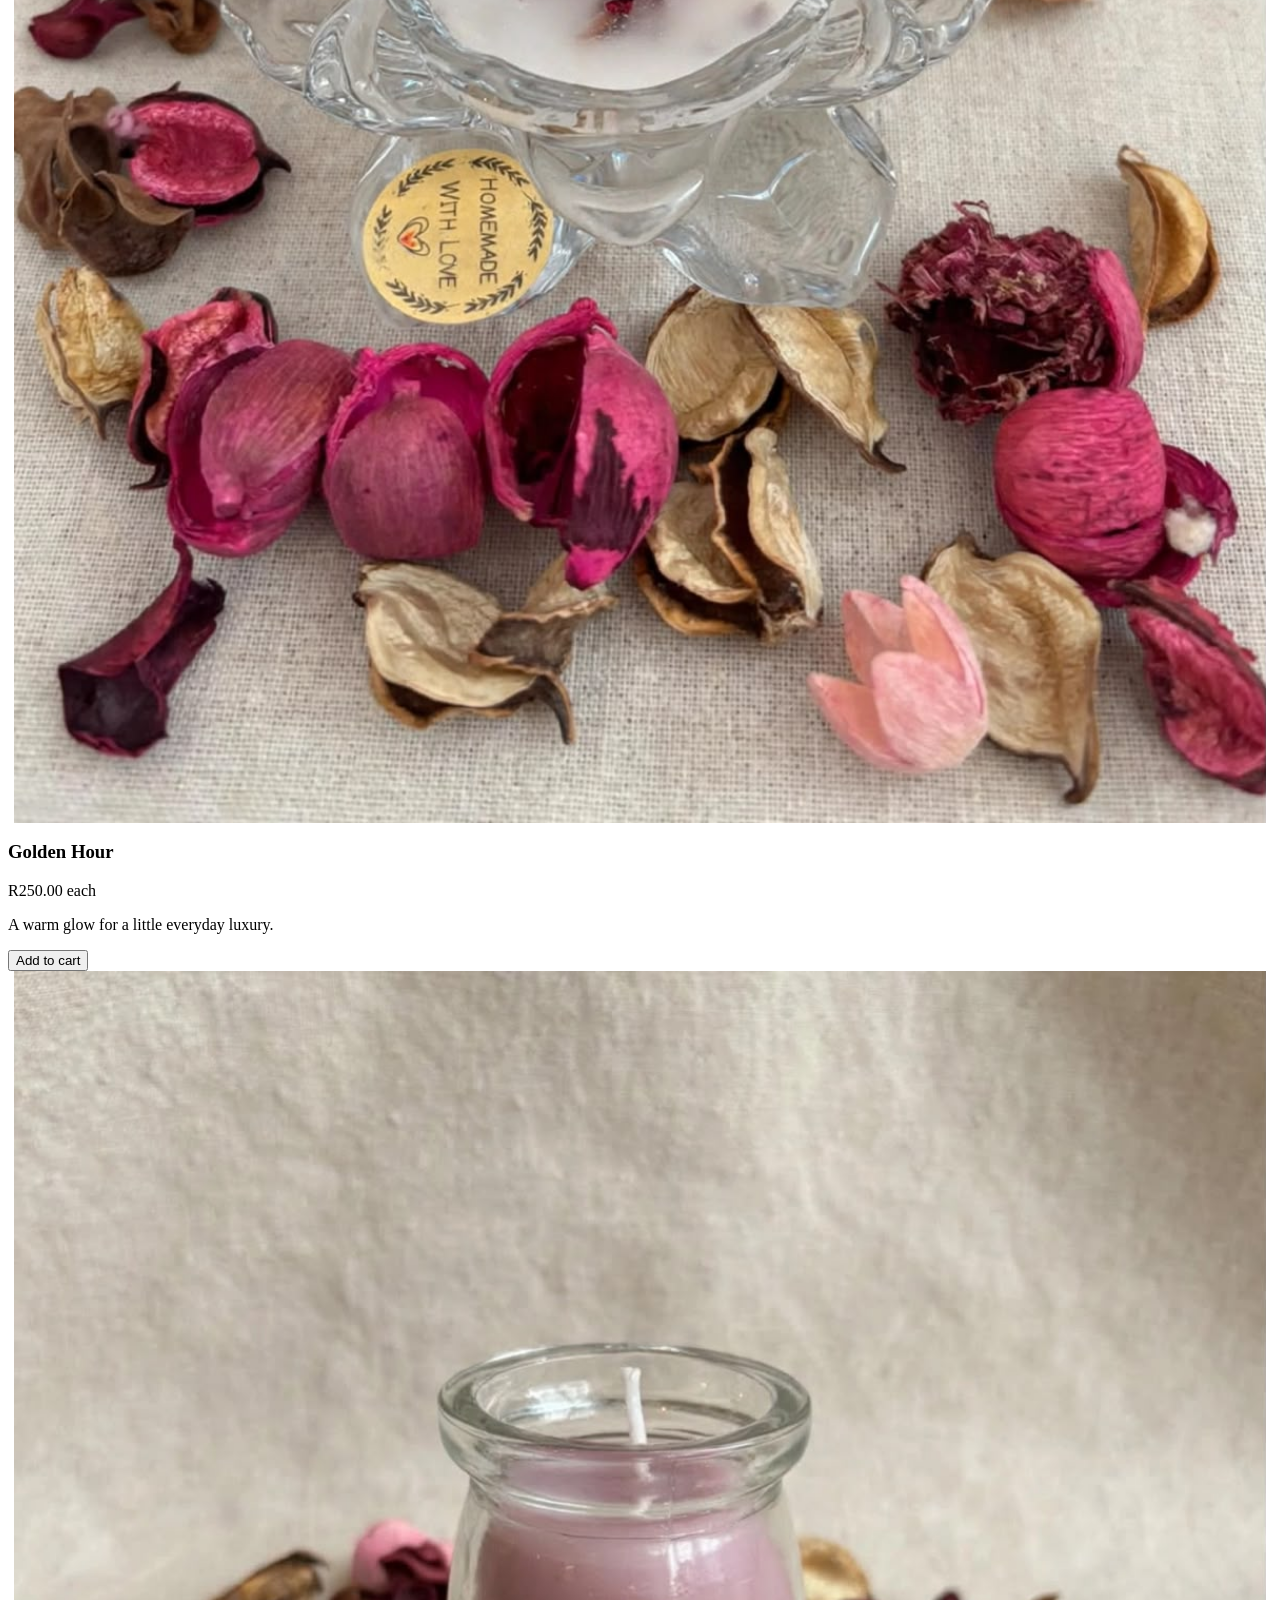
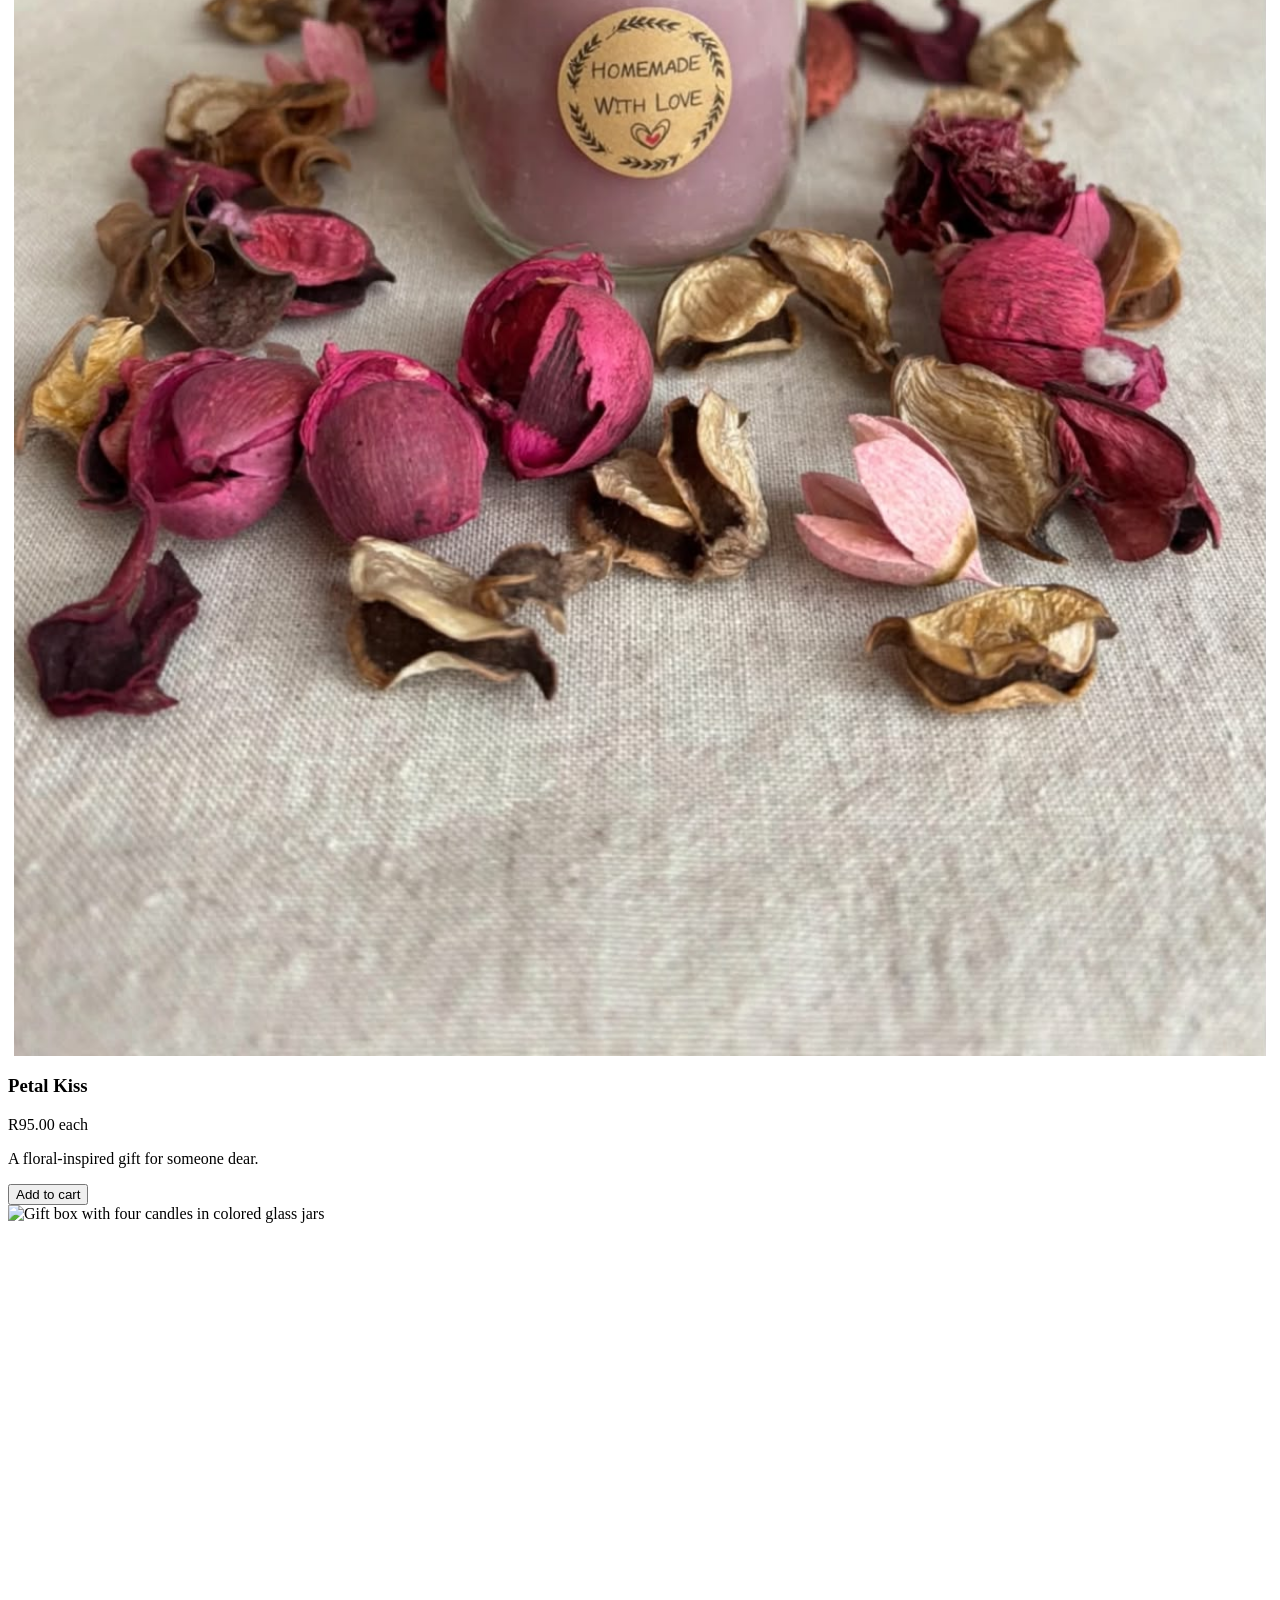
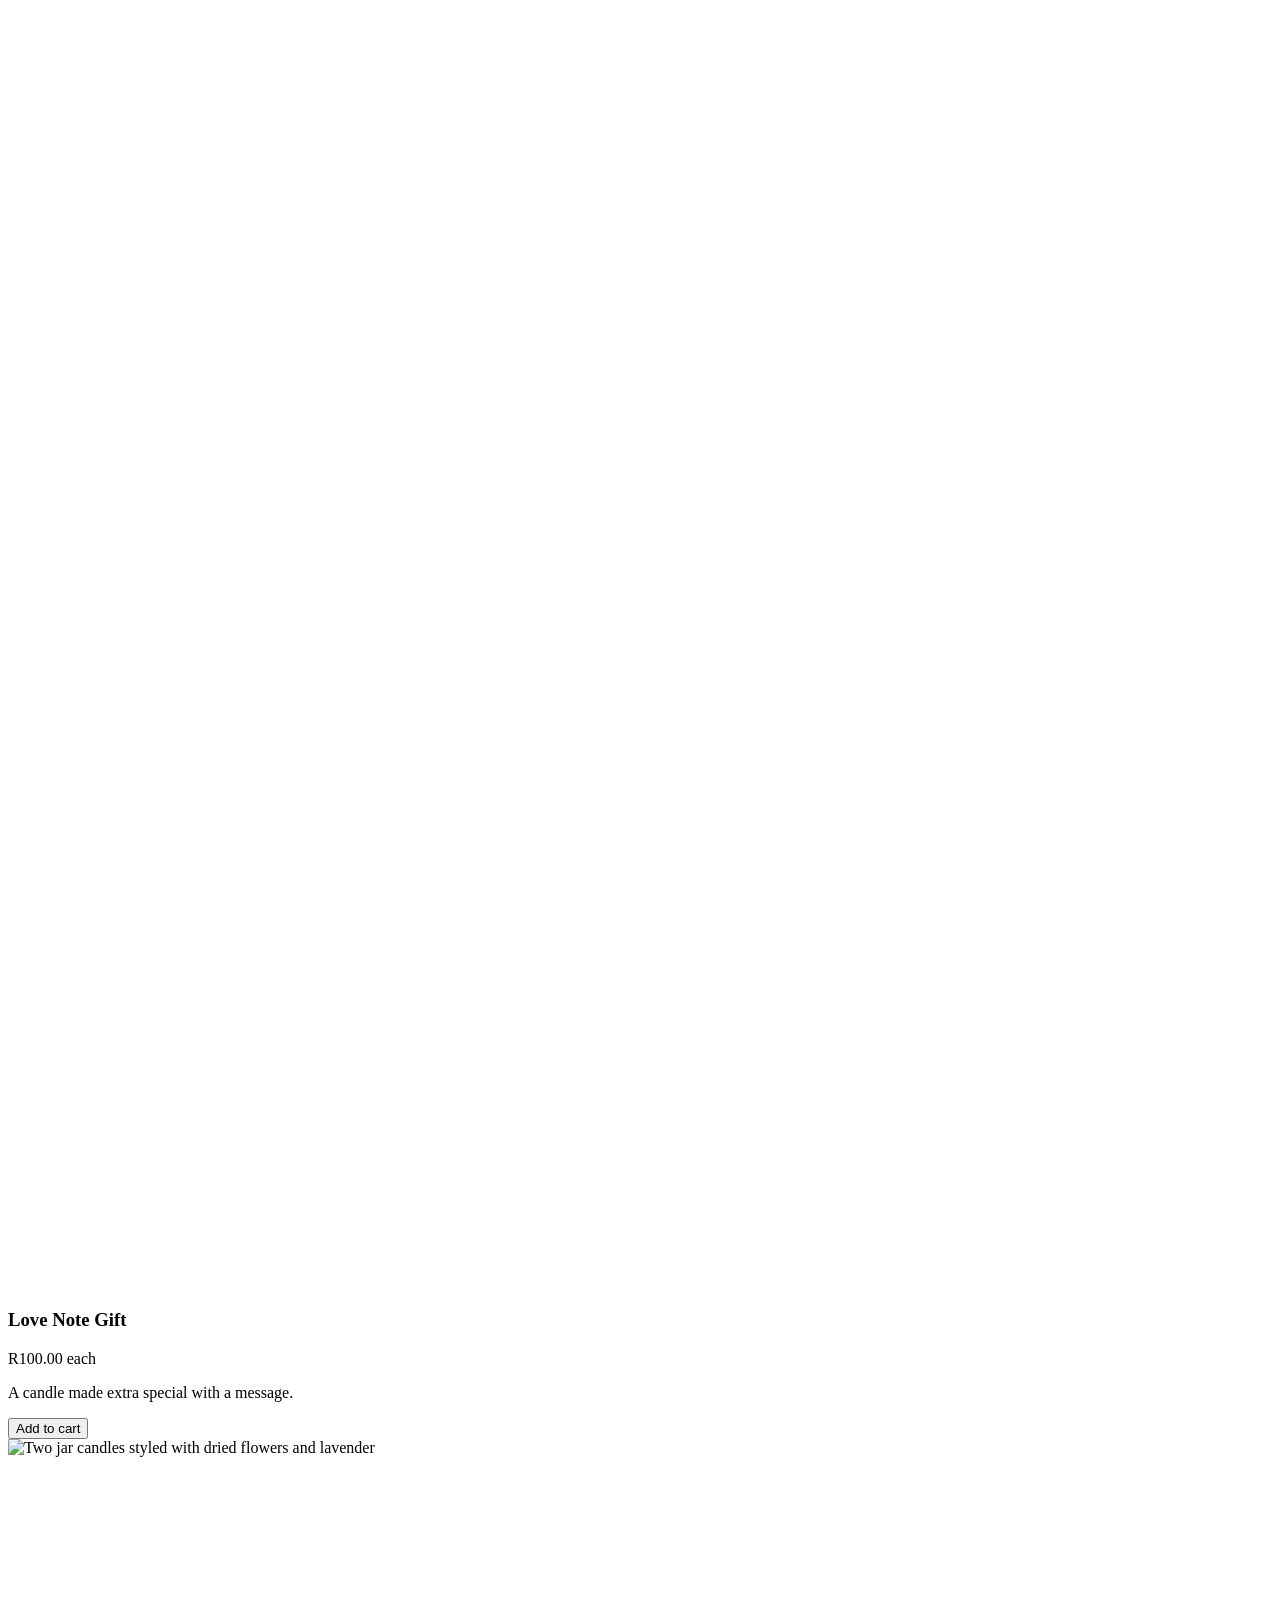
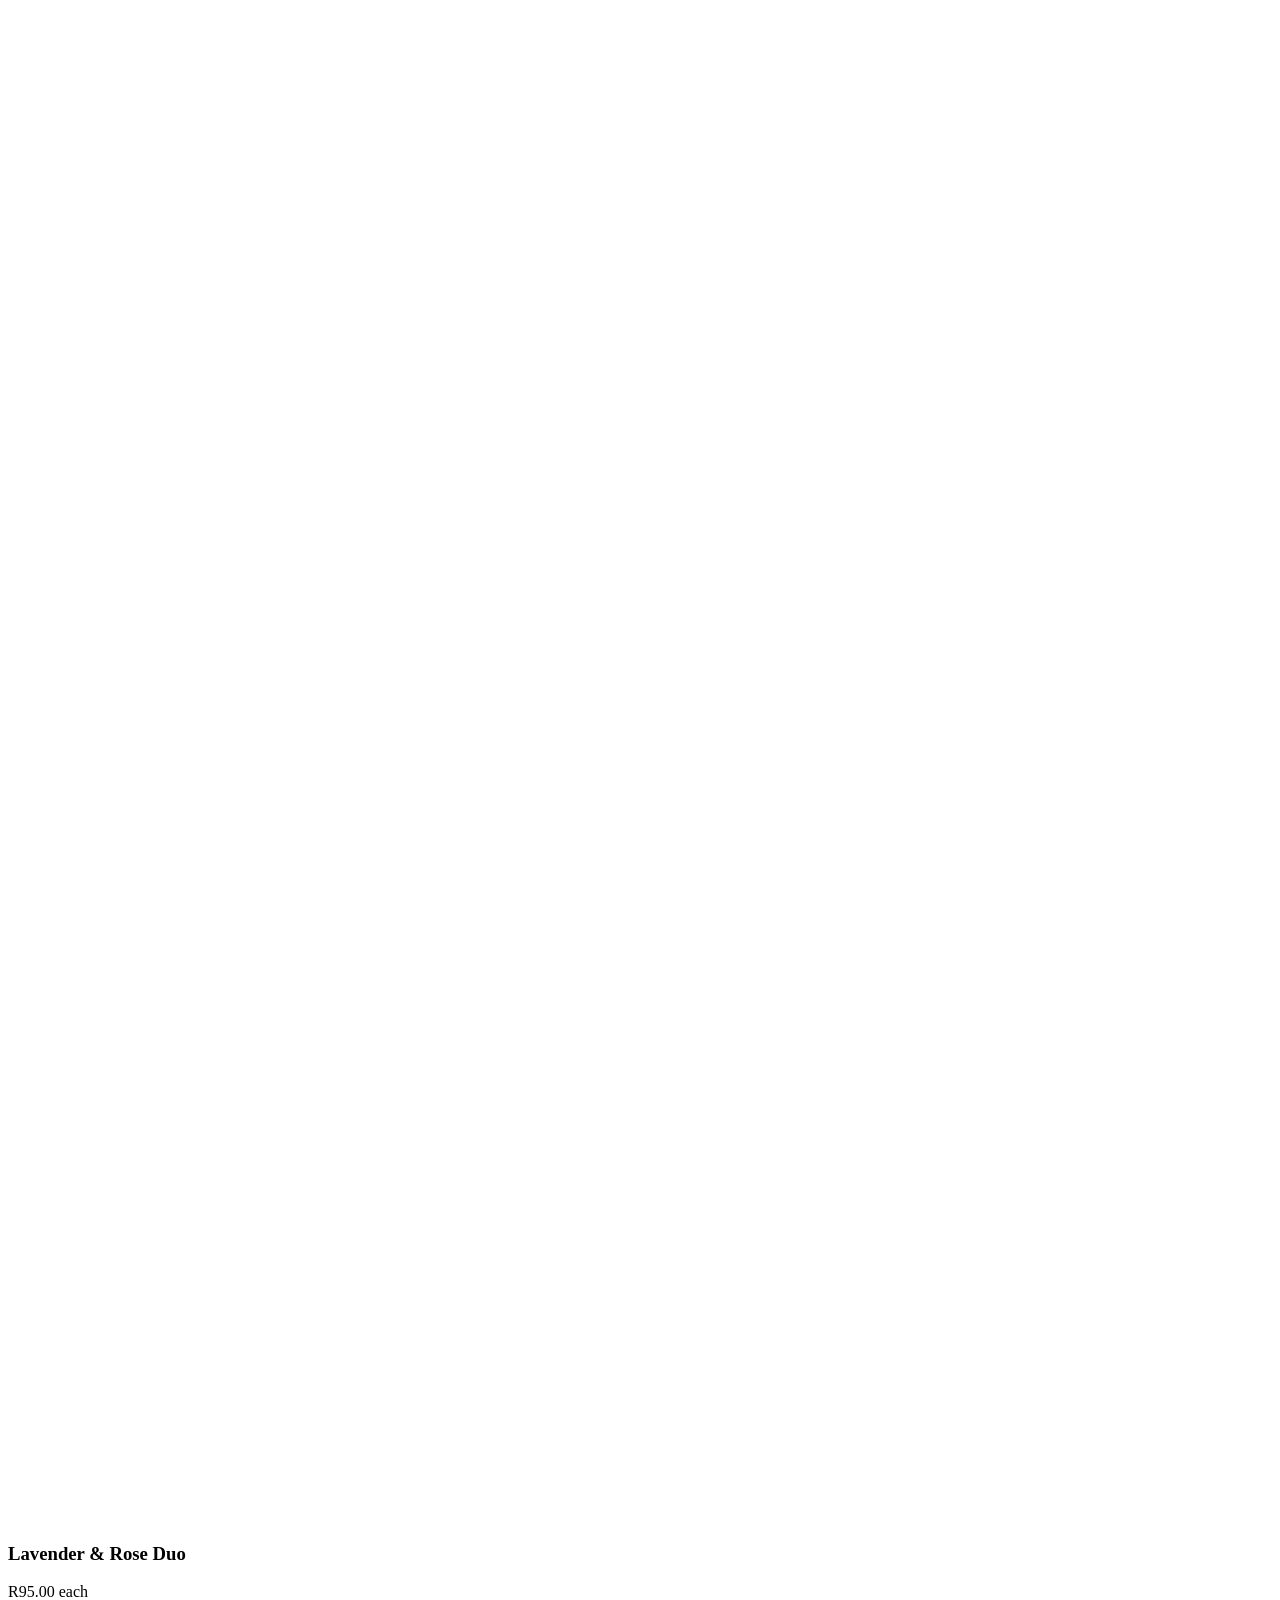
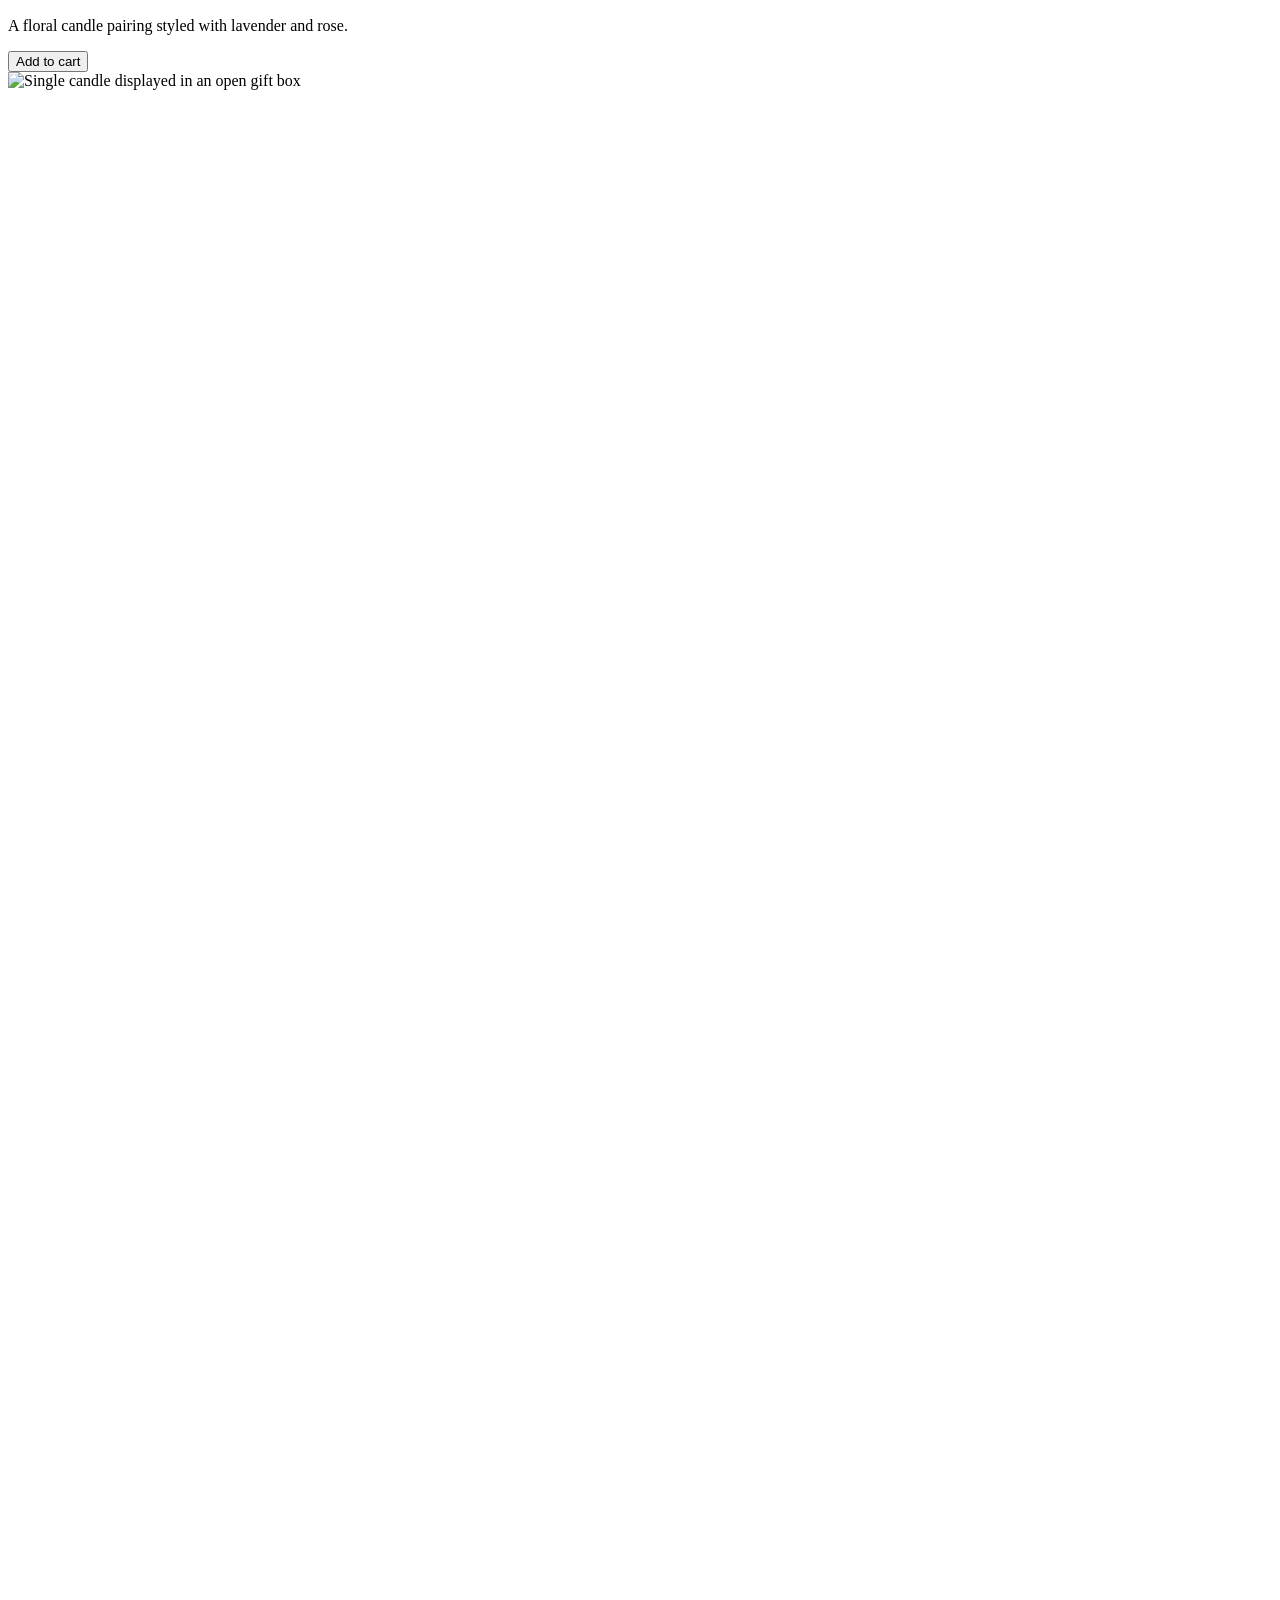
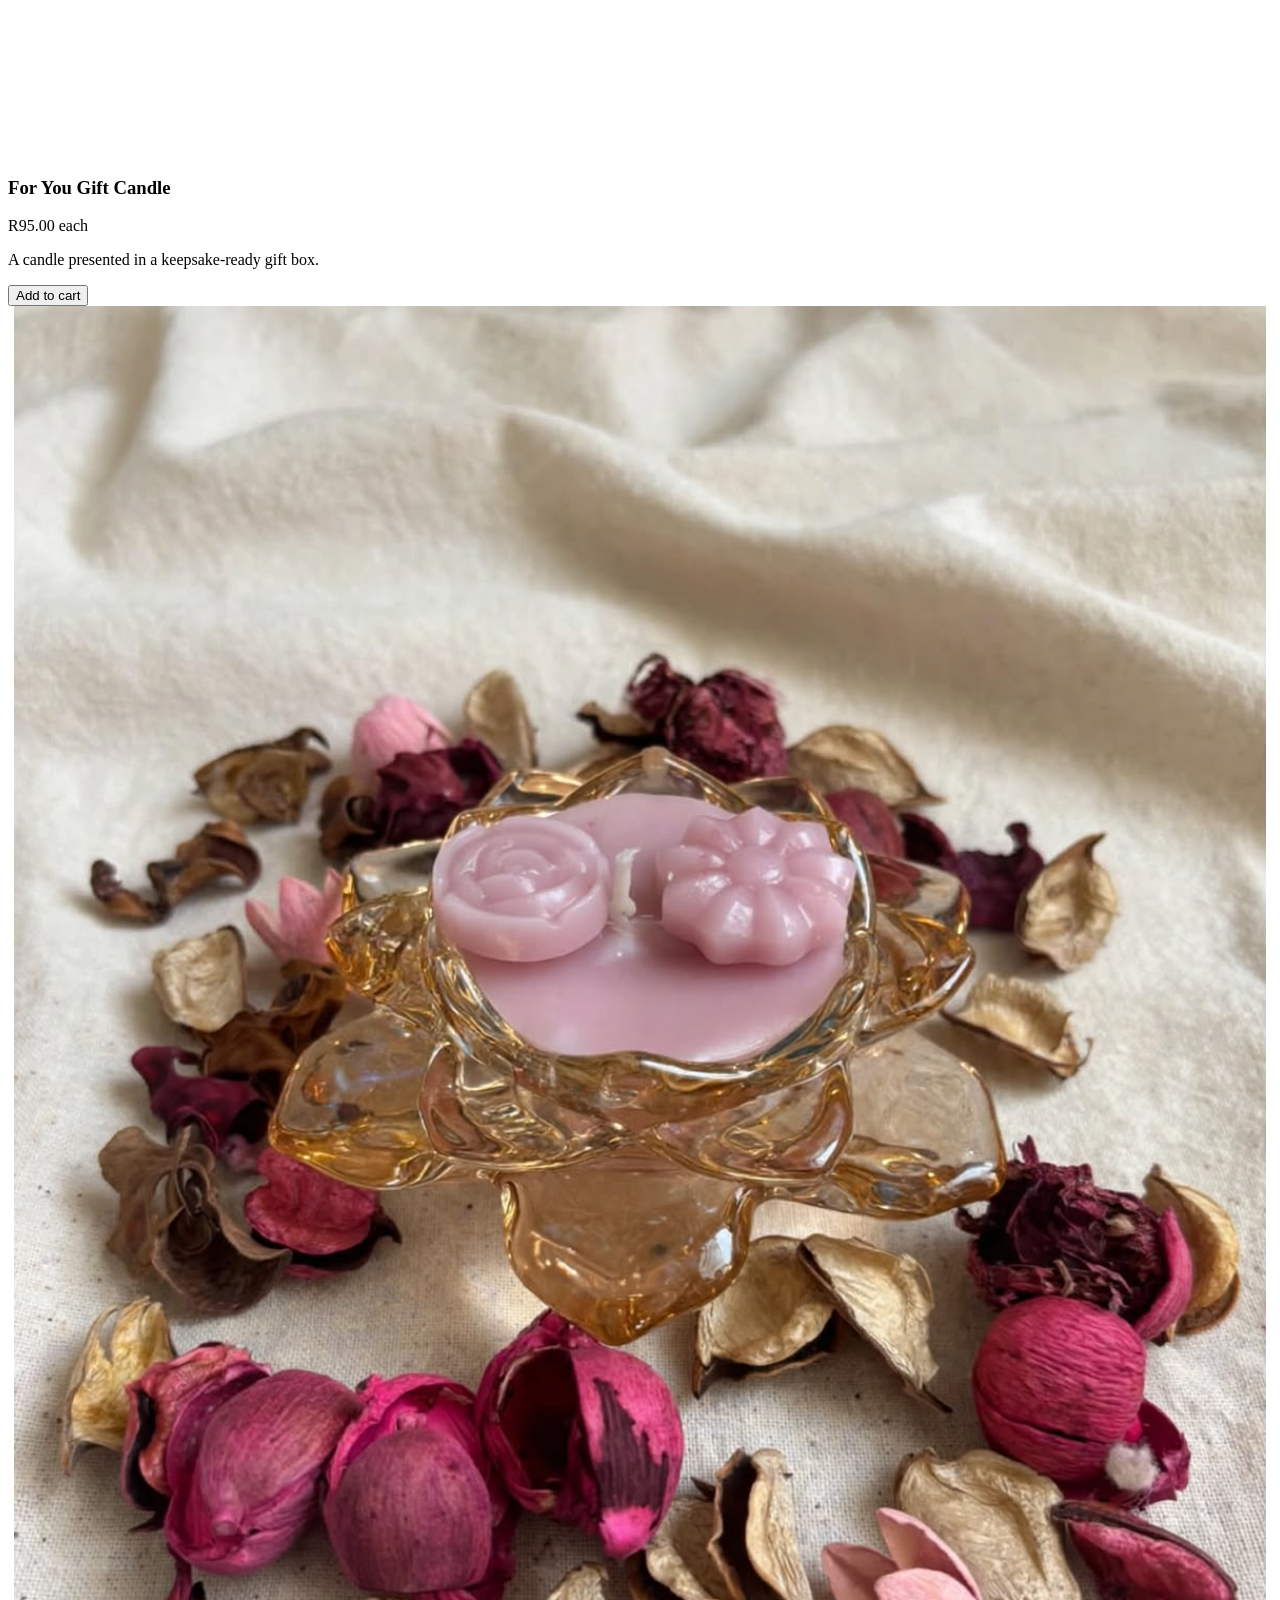
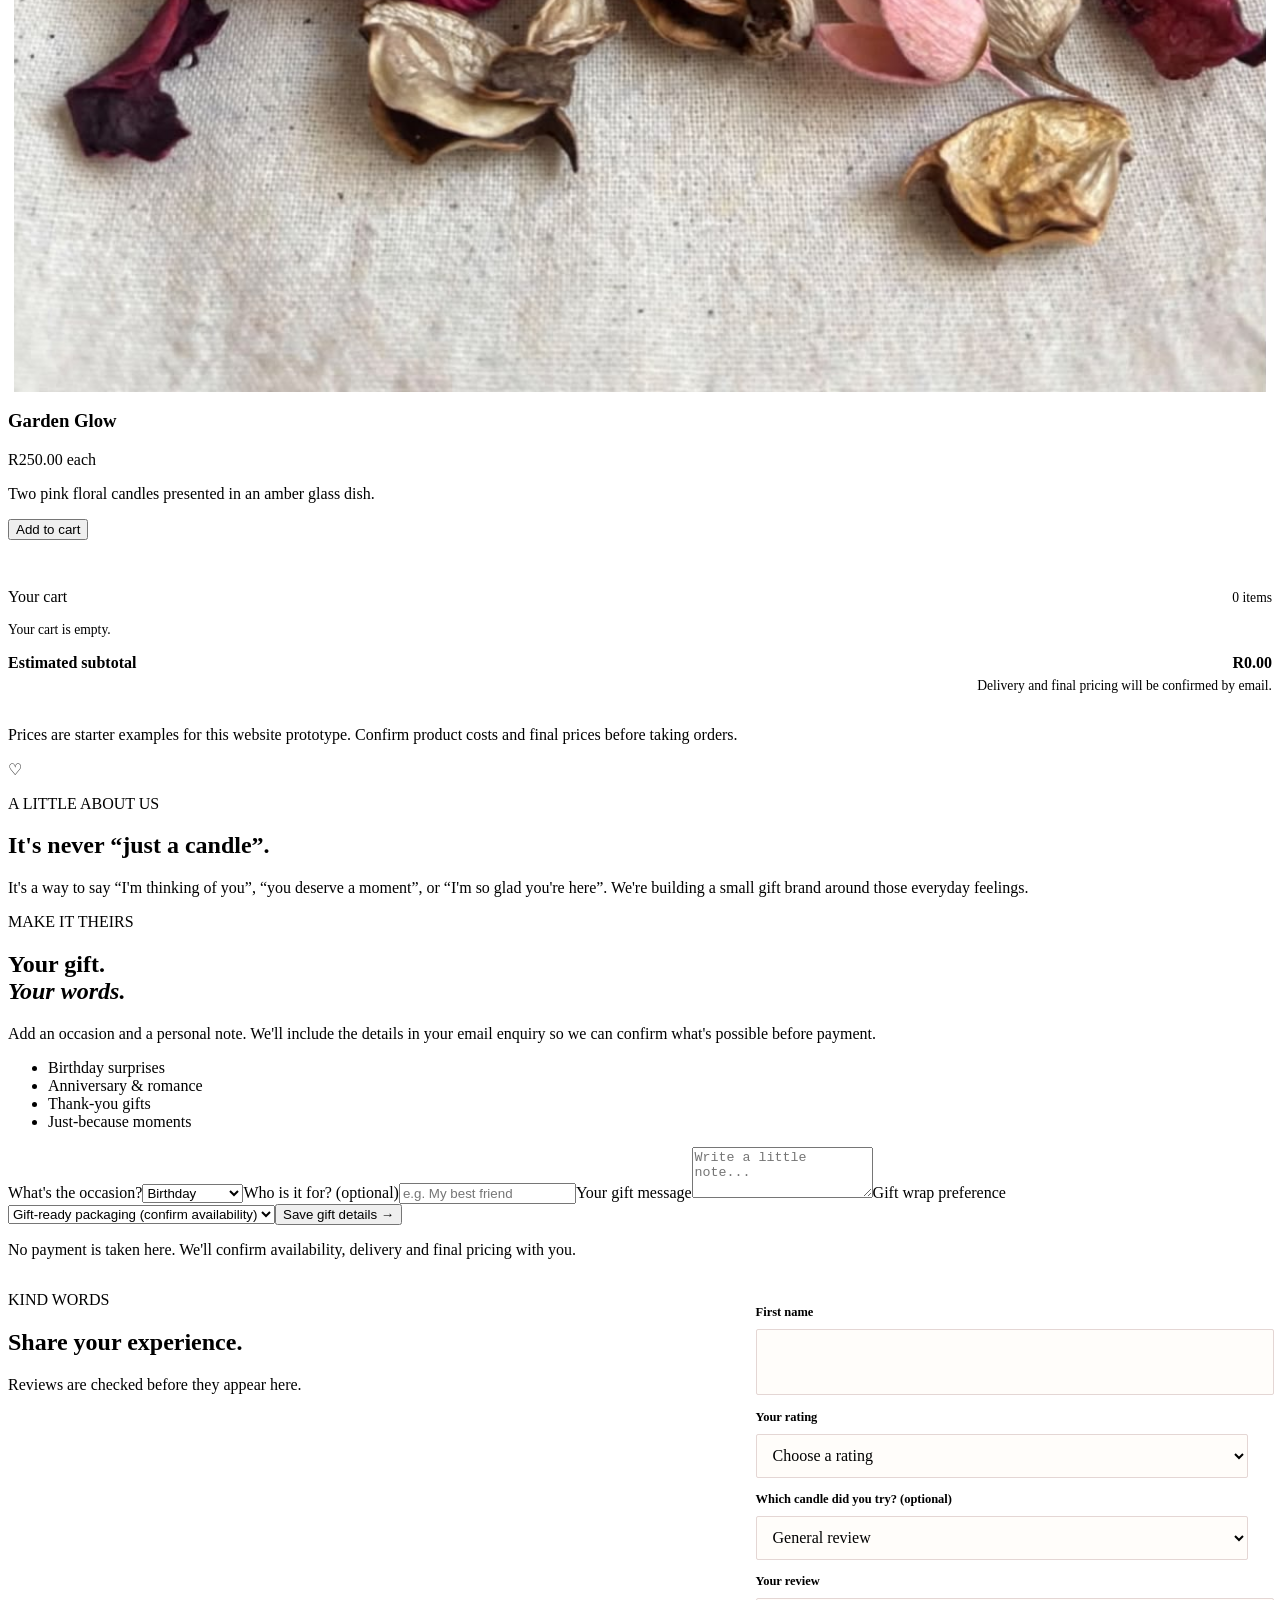
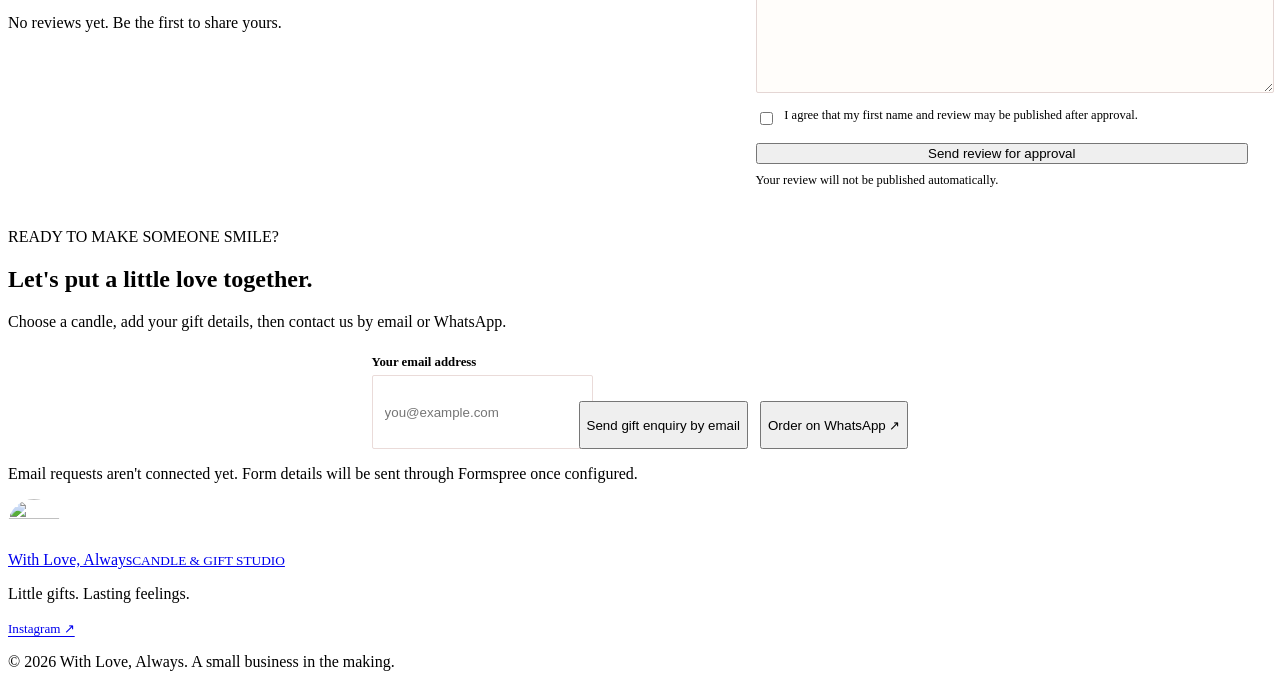
==== commit 7aeab0ee: "Enable WhatsApp Business ordering" ====
--- a/index.html
+++ b/index.html
@@ -28,8 +28,8 @@
       <form id="giftForm" class="gift-form"><label for="occasion">What's the occasion?</label><select id="occasion"><option>Birthday</option><option>Anniversary</option><option>Thank you</option><option>Just because</option><option>Self-care</option><option>Other</option></select><label for="recipient">Who is it for? (optional)</label><input id="recipient" placeholder="e.g. My best friend"><label for="giftMessage">Your gift message</label><textarea id="giftMessage" rows="3" maxlength="180" placeholder="Write a little note..."></textarea><label for="wrapChoice">Gift wrap preference</label><select id="wrapChoice"><option>Gift-ready packaging (confirm availability)</option><option>Simple packaging</option><option>I'd like to discuss options</option></select><button class="button button-dark full-width" type="submit">Save gift details <span>→</span></button><p class="form-help">No payment is taken here. We'll confirm availability, delivery and final pricing with you.</p></form>
     </section>
     <section class="section reviews-section" id="reviews"><div class="section-heading"><div><p class="eyebrow">KIND WORDS</p><h2>Share your experience.</h2></div><p>Reviews are checked before they appear here.</p></div><div class="review-list" id="reviewList"><p class="review-empty">No reviews yet. Be the first to share yours.</p></div><form id="reviewForm" class="review-form"><label for="reviewName">First name</label><input id="reviewName" name="name" type="text" maxlength="40" autocomplete="given-name" required><label for="reviewRating">Your rating</label><select id="reviewRating" name="rating" required><option value="" disabled selected>Choose a rating</option><option value="5">5 stars</option><option value="4">4 stars</option><option value="3">3 stars</option><option value="2">2 stars</option><option value="1">1 star</option></select><label for="reviewProduct">Which candle did you try? (optional)</label><select id="reviewProduct" name="product"><option value="">General review</option></select><label for="reviewText">Your review</label><textarea id="reviewText" name="review" rows="4" maxlength="600" required></textarea><label class="review-consent"><input name="publicationConsent" type="checkbox" value="yes" required><span>I agree that my first name and review may be published after approval.</span></label><button class="button button-dark" type="submit">Send review for approval</button><p class="review-status" id="reviewStatus" role="status" aria-live="polite">Your review will not be published automatically.</p></form></section>
-    <section class="order-section" id="order"><p class="eyebrow">READY TO MAKE SOMEONE SMILE?</p><h2>Let's put a little love together.</h2><p>Choose a candle, add your gift details and send an email enquiry.</p><form id="orderForm" class="order-form"><label for="customerEmail">Your email address<input id="customerEmail" name="email" type="email" autocomplete="email" placeholder="you@example.com" required></label><button class="button button-light" type="submit">Send gift enquiry</button></form><p class="order-help" id="orderStatus" role="status" aria-live="polite">Email requests aren't connected yet. Form details will be sent through Formspree once configured.</p></section>
+    <section class="order-section" id="order"><p class="eyebrow">READY TO MAKE SOMEONE SMILE?</p><h2>Let's put a little love together.</h2><p>Choose a candle, add your gift details, then contact us by email or WhatsApp.</p><form id="orderForm" class="order-form"><label for="customerEmail">Your email address<input id="customerEmail" name="email" type="email" autocomplete="email" placeholder="you@example.com" required></label><button class="button button-light" type="submit">Send gift enquiry by email</button><button class="button button-light" id="whatsappButton" type="button">Order on WhatsApp ↗</button></form><p class="order-help" id="orderStatus" role="status" aria-live="polite">Email requests aren't connected yet. Form details will be sent through Formspree once configured.</p></section>
   </main>
-  <footer class="site-footer"><a class="brand footer-brand" href="#home"><img class="brand-logo" src="images/logo.png" alt=""><span>With Love, Always<small>CANDLE & GIFT STUDIO</small></span></a><p>Little gifts. Lasting feelings.</p><p class="copyright">© <span id="year"></span> With Love, Always. A small business in the making.</p></footer>
+  <footer class="site-footer"><a class="brand footer-brand" href="#home"><img class="brand-logo" src="images/logo.png" alt=""><span>With Love, Always<small>CANDLE & GIFT STUDIO</small></span></a><p>Little gifts. Lasting feelings.</p><a class="footer-social-link" href="https://www.instagram.com/with_love_always_candles/" target="_blank" rel="noopener noreferrer">Instagram ↗</a><p class="copyright">© <span id="year"></span> With Love, Always. A small business in the making.</p></footer>
   <div class="toast" id="toast" role="status" aria-live="polite"></div>
 </body></html>
--- a/images.css
+++ b/images.css
@@ -241,6 +241,16 @@
   border-radius: 50%;
 }
 
+.footer-social-link {
+  font-size: .82rem;
+  text-decoration: underline;
+  text-underline-offset: .2em;
+}
+
+.footer-social-link:hover {
+  color: var(--pink-deep);
+}
+
 .hero-art-photo {
   position: absolute;
   inset: 0;
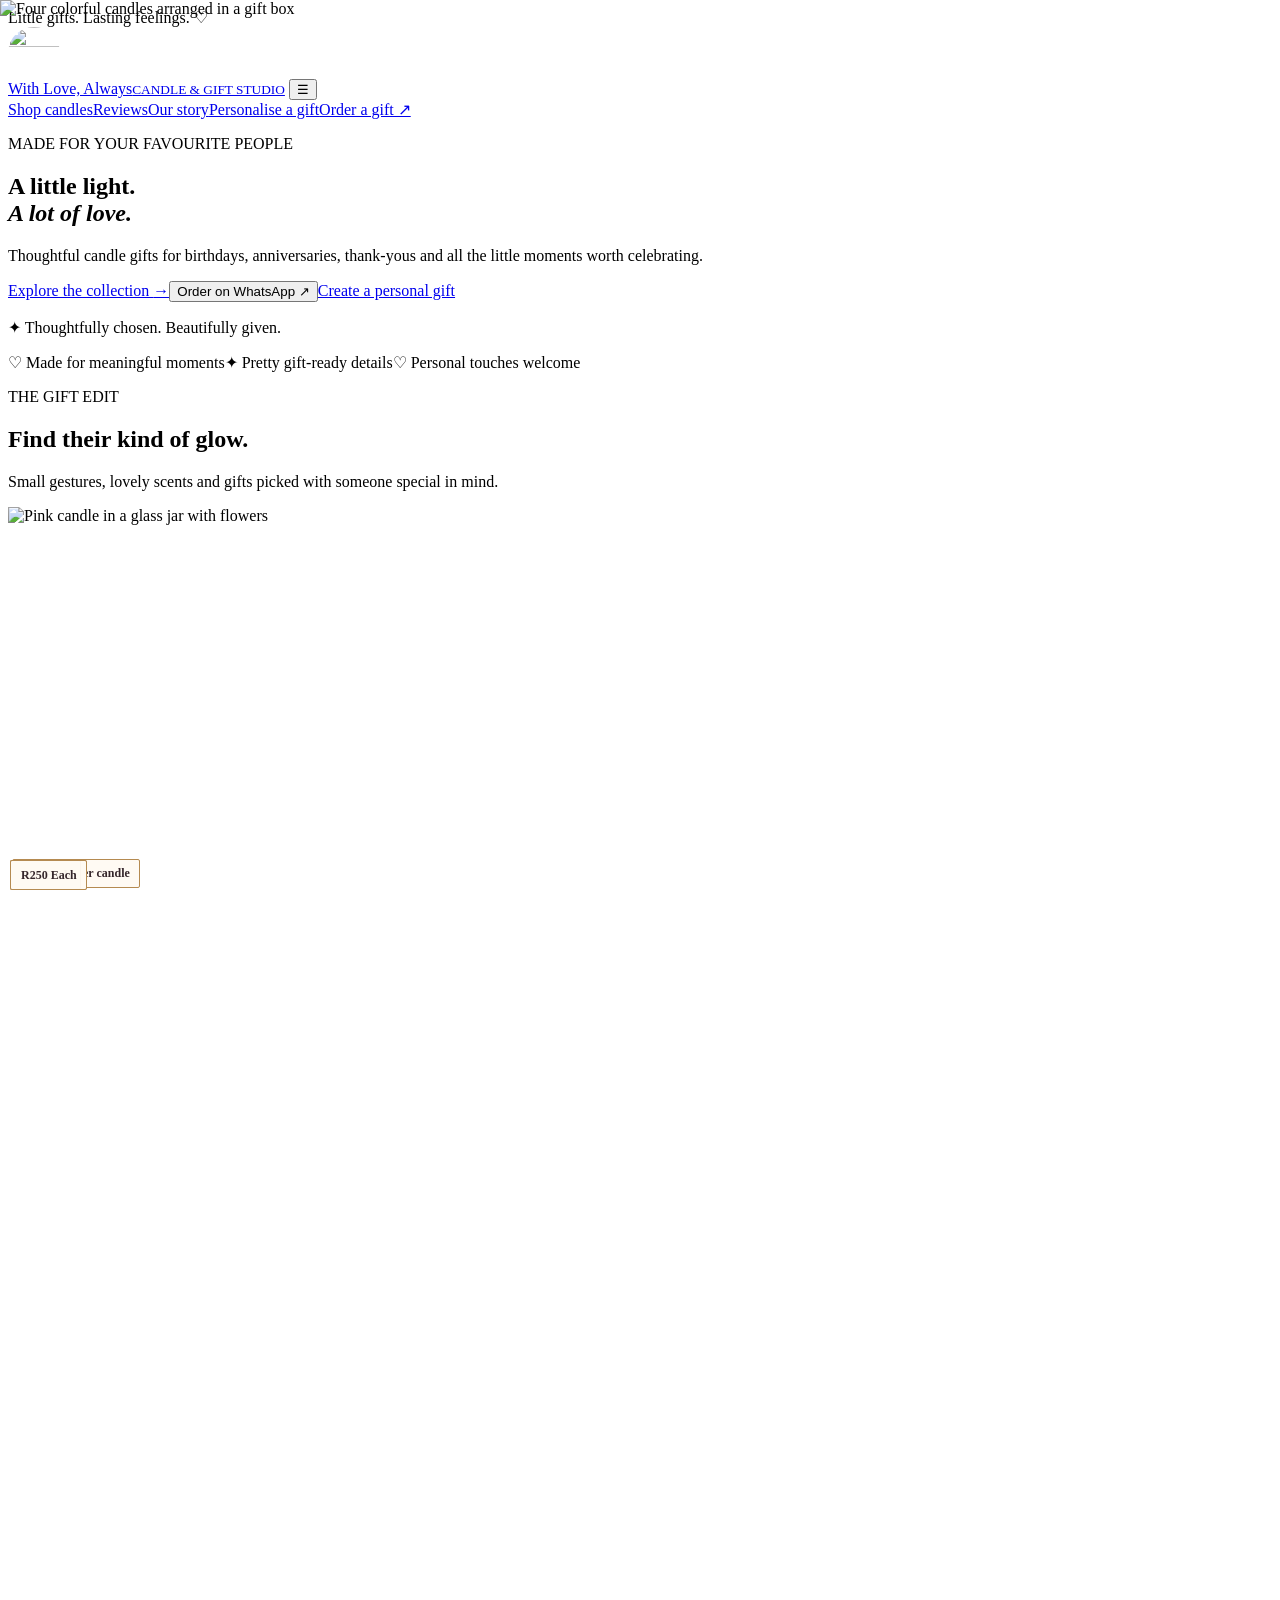
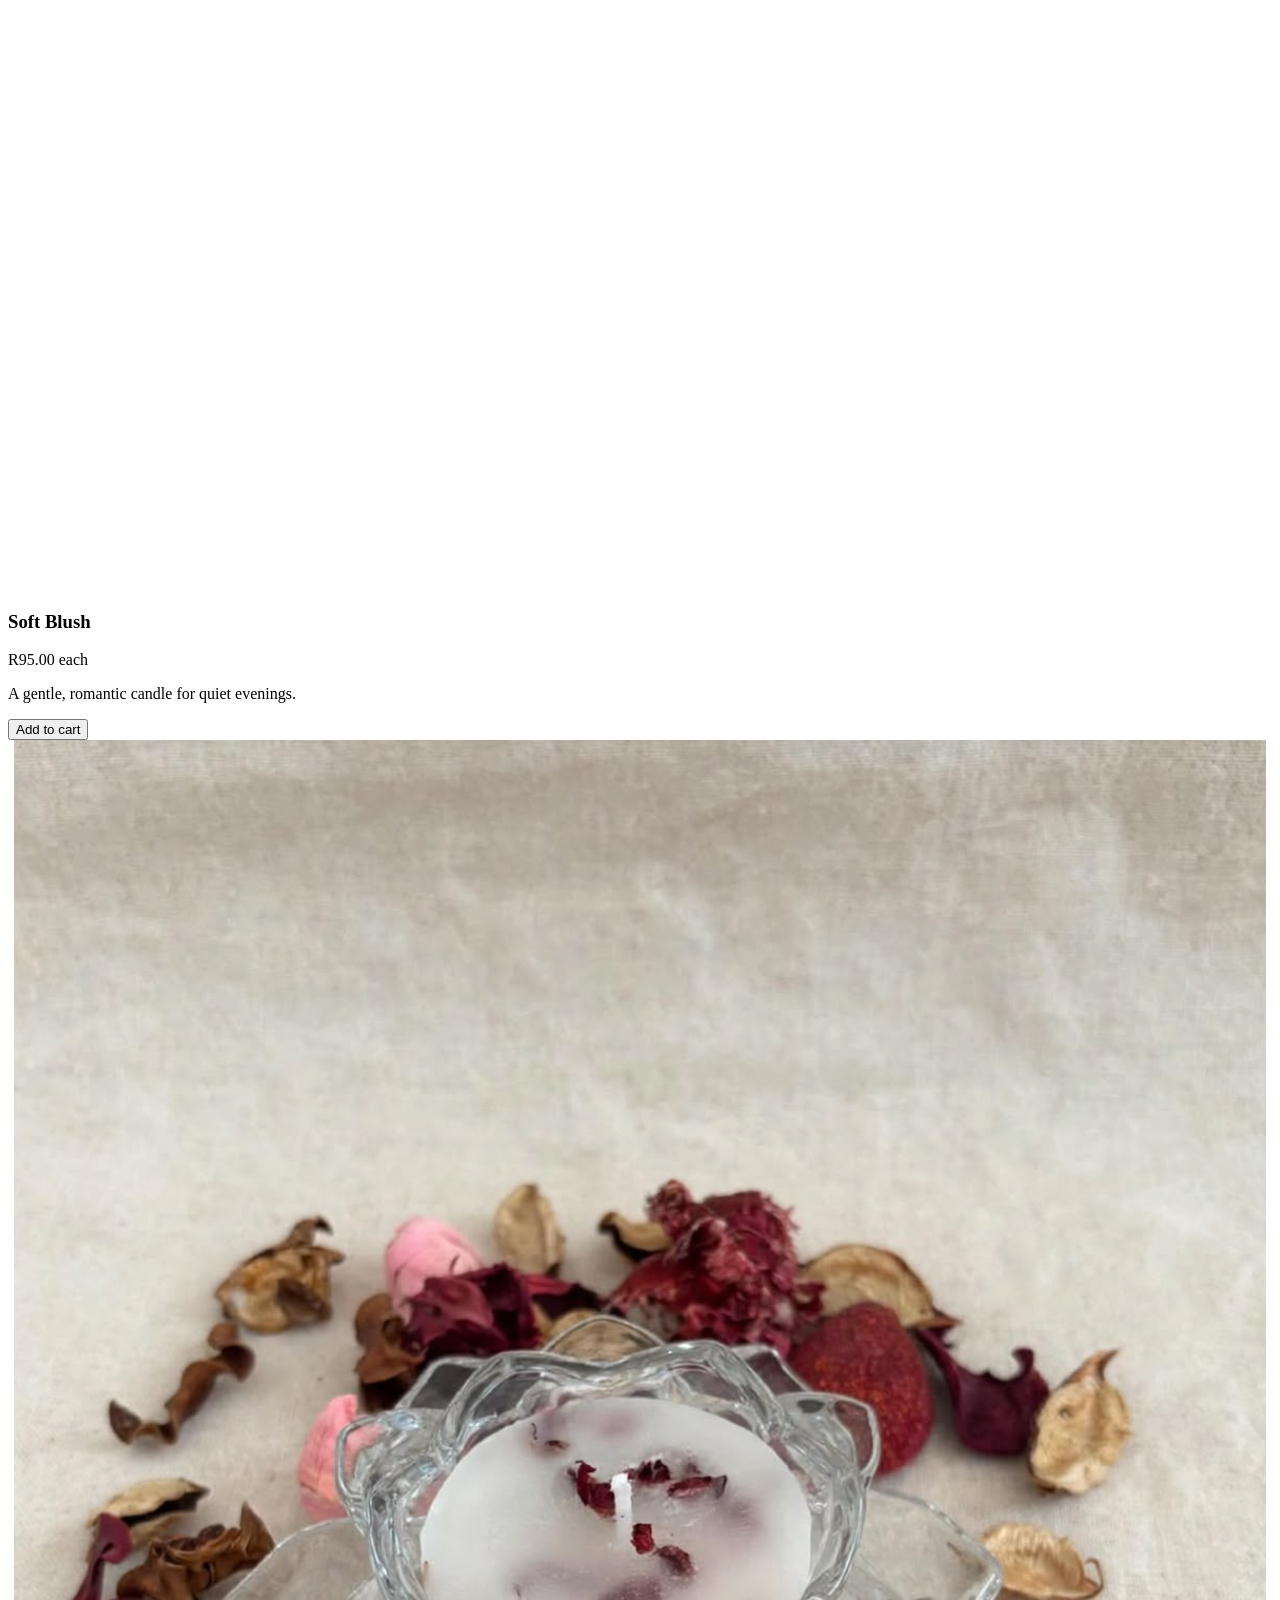
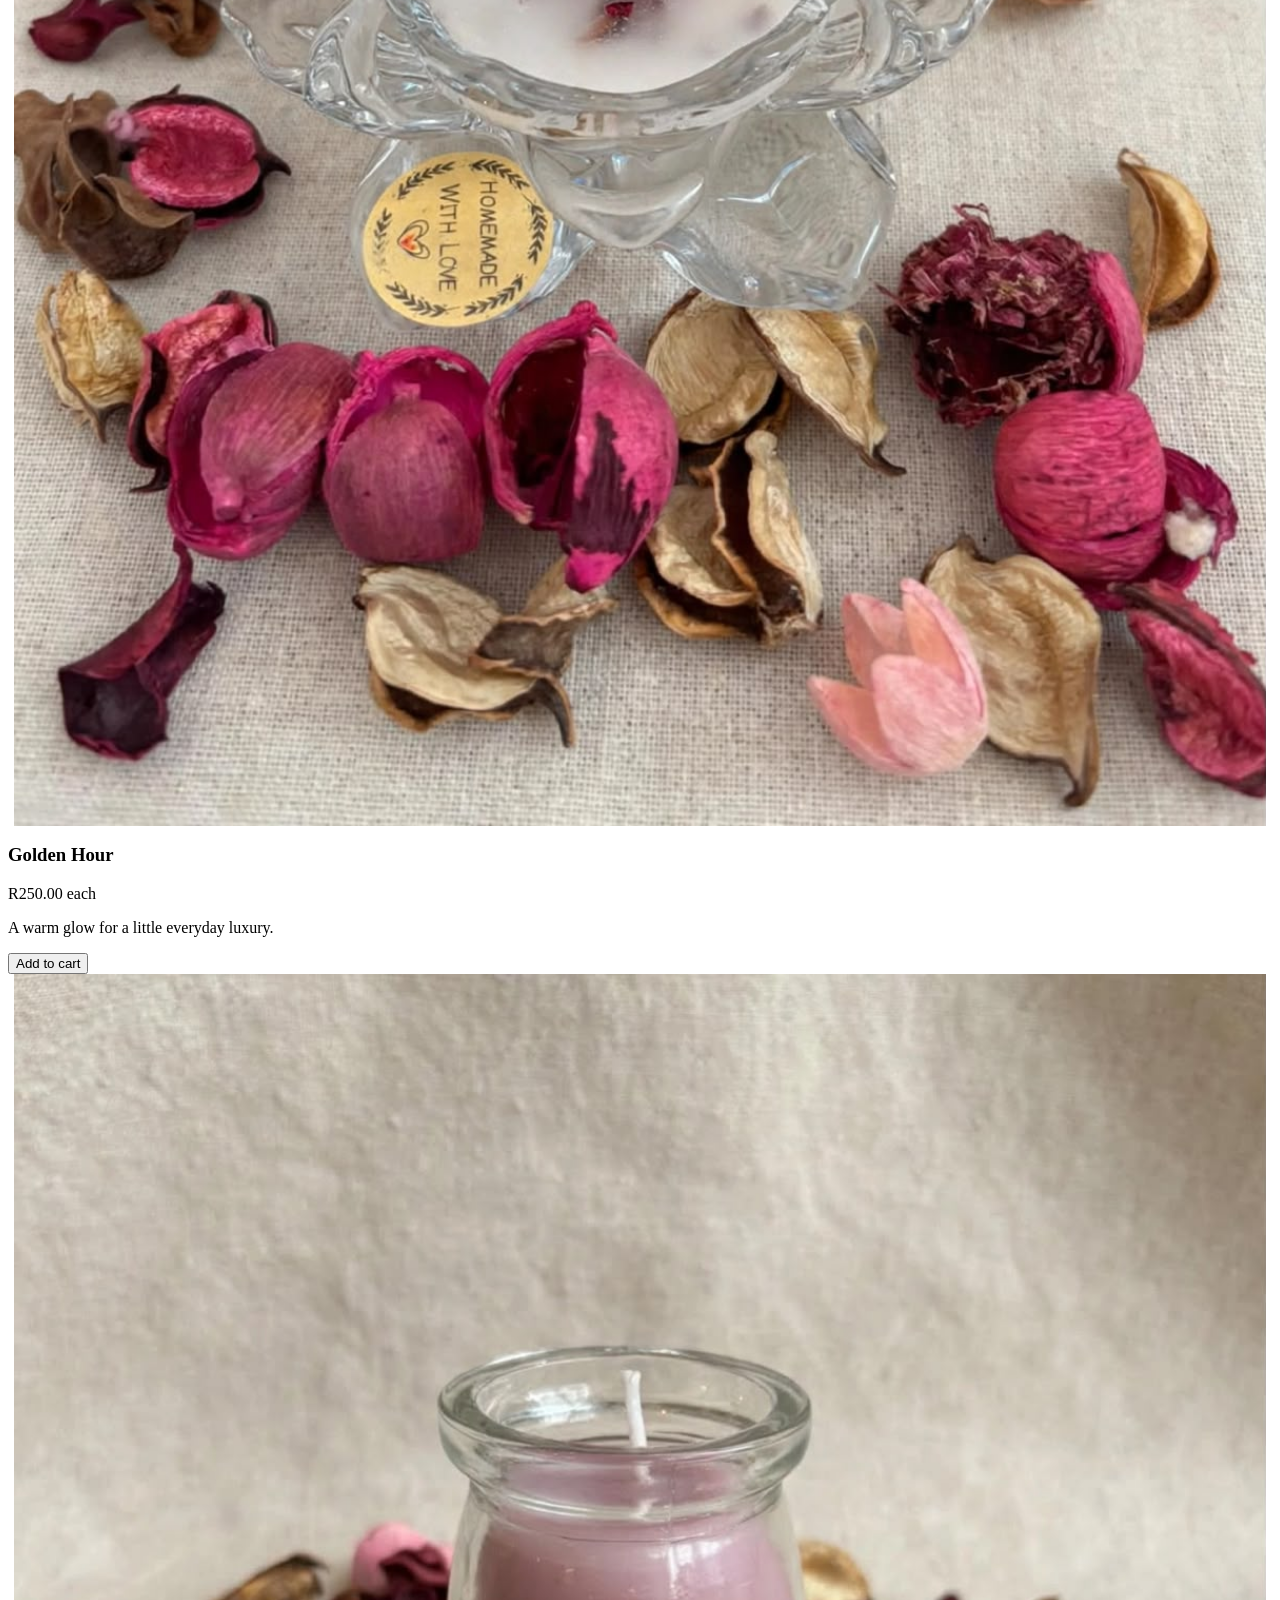
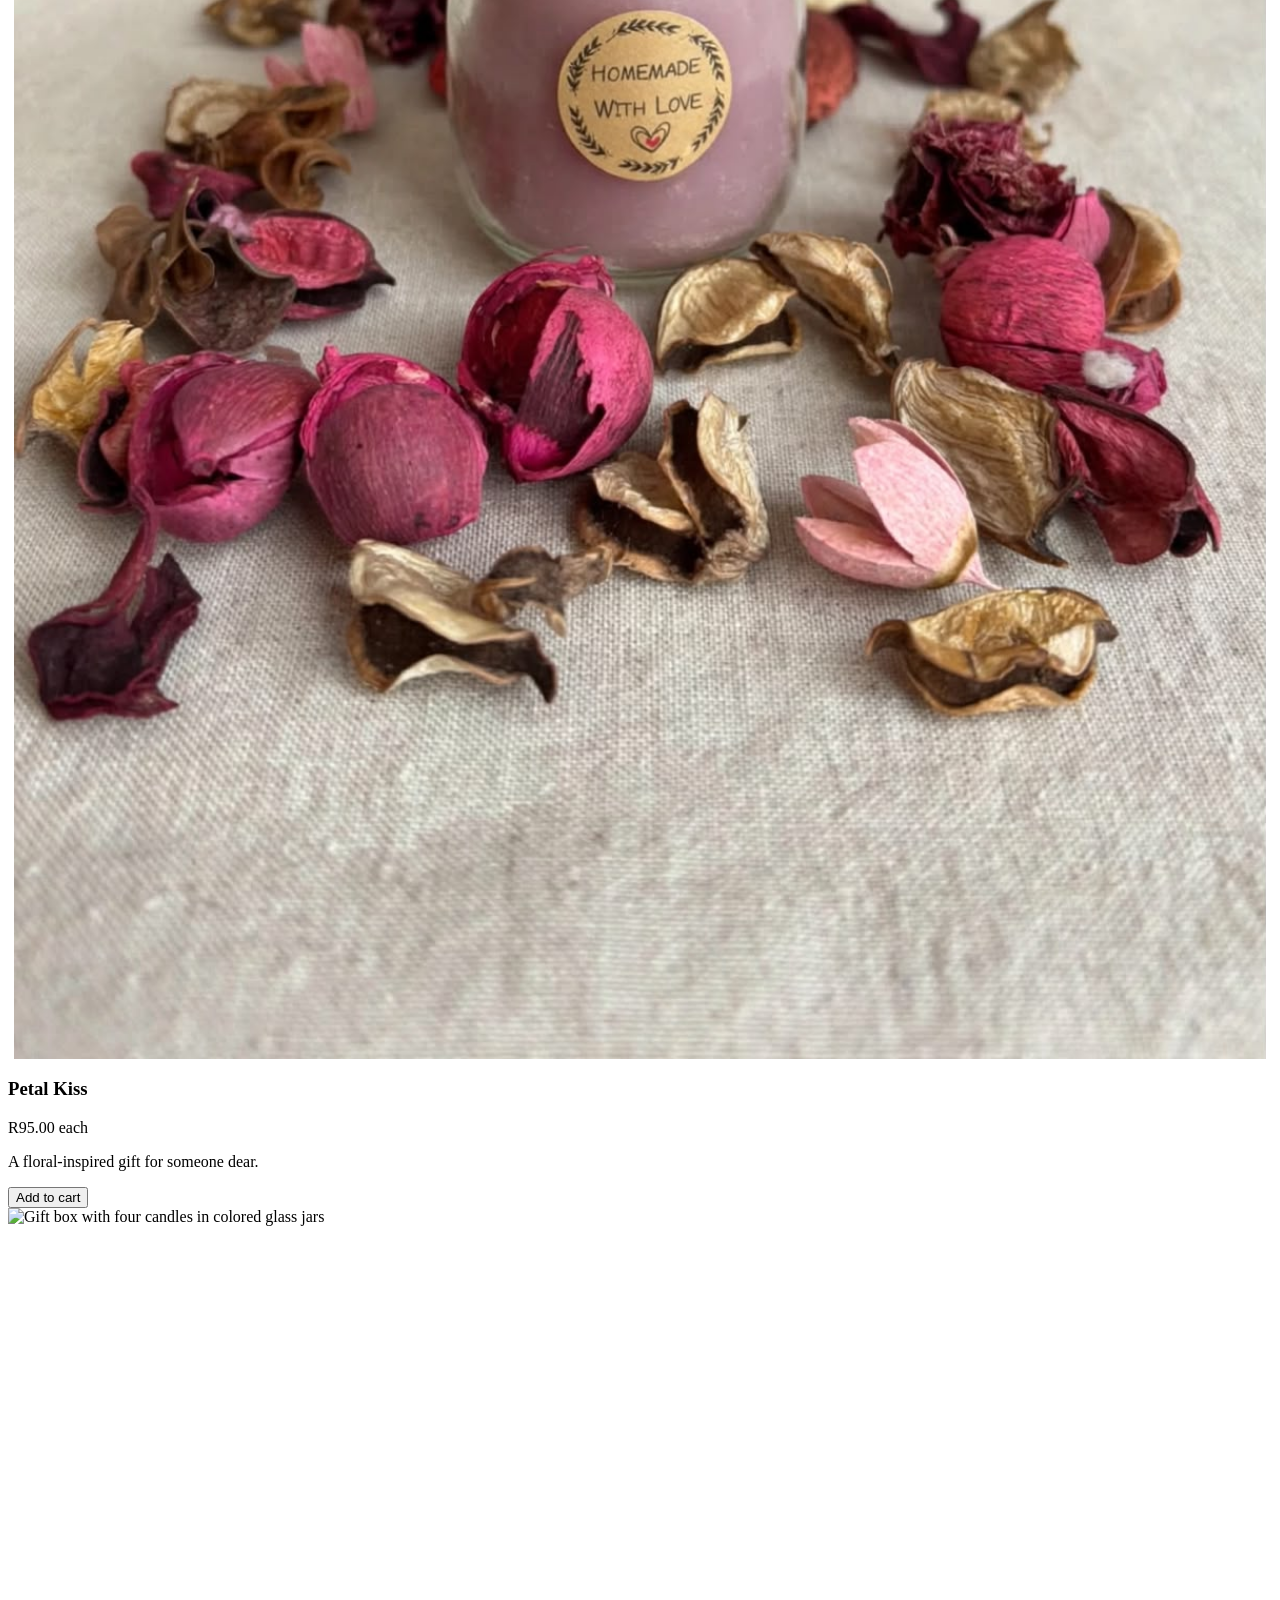
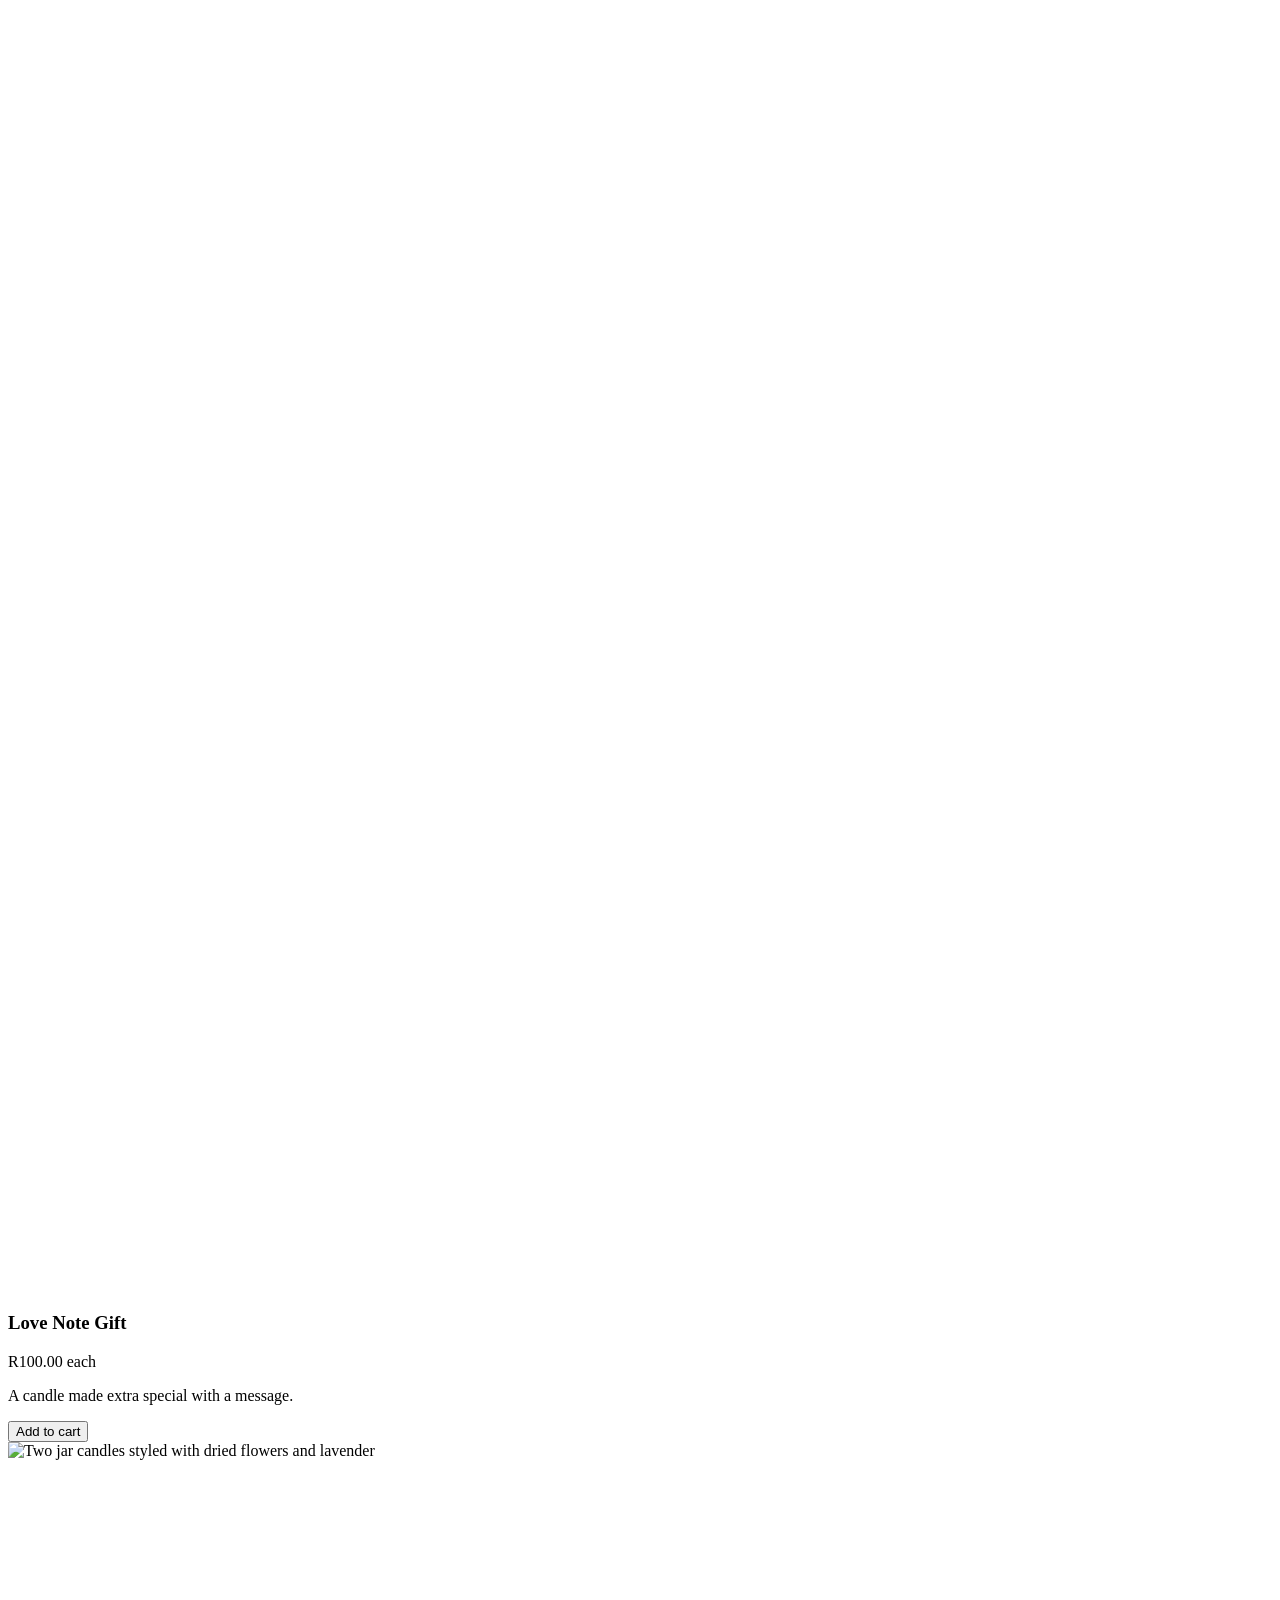
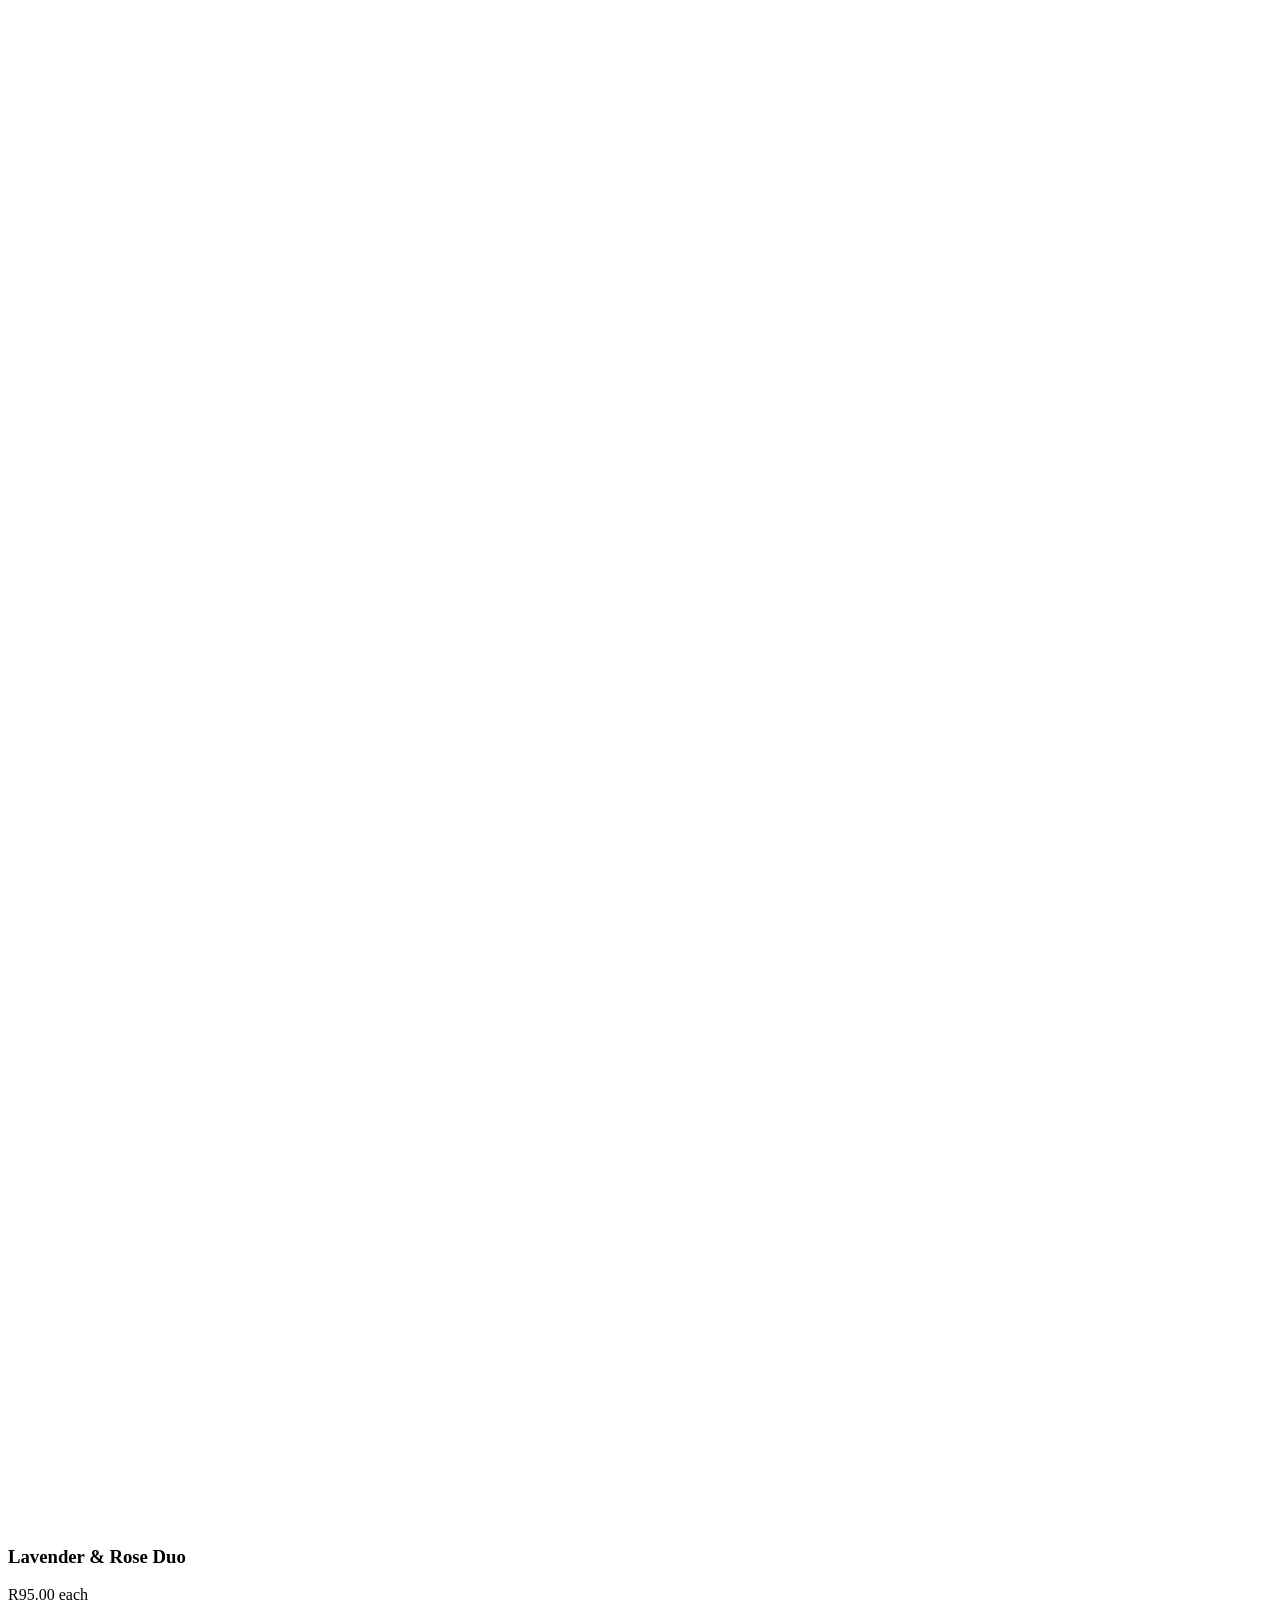
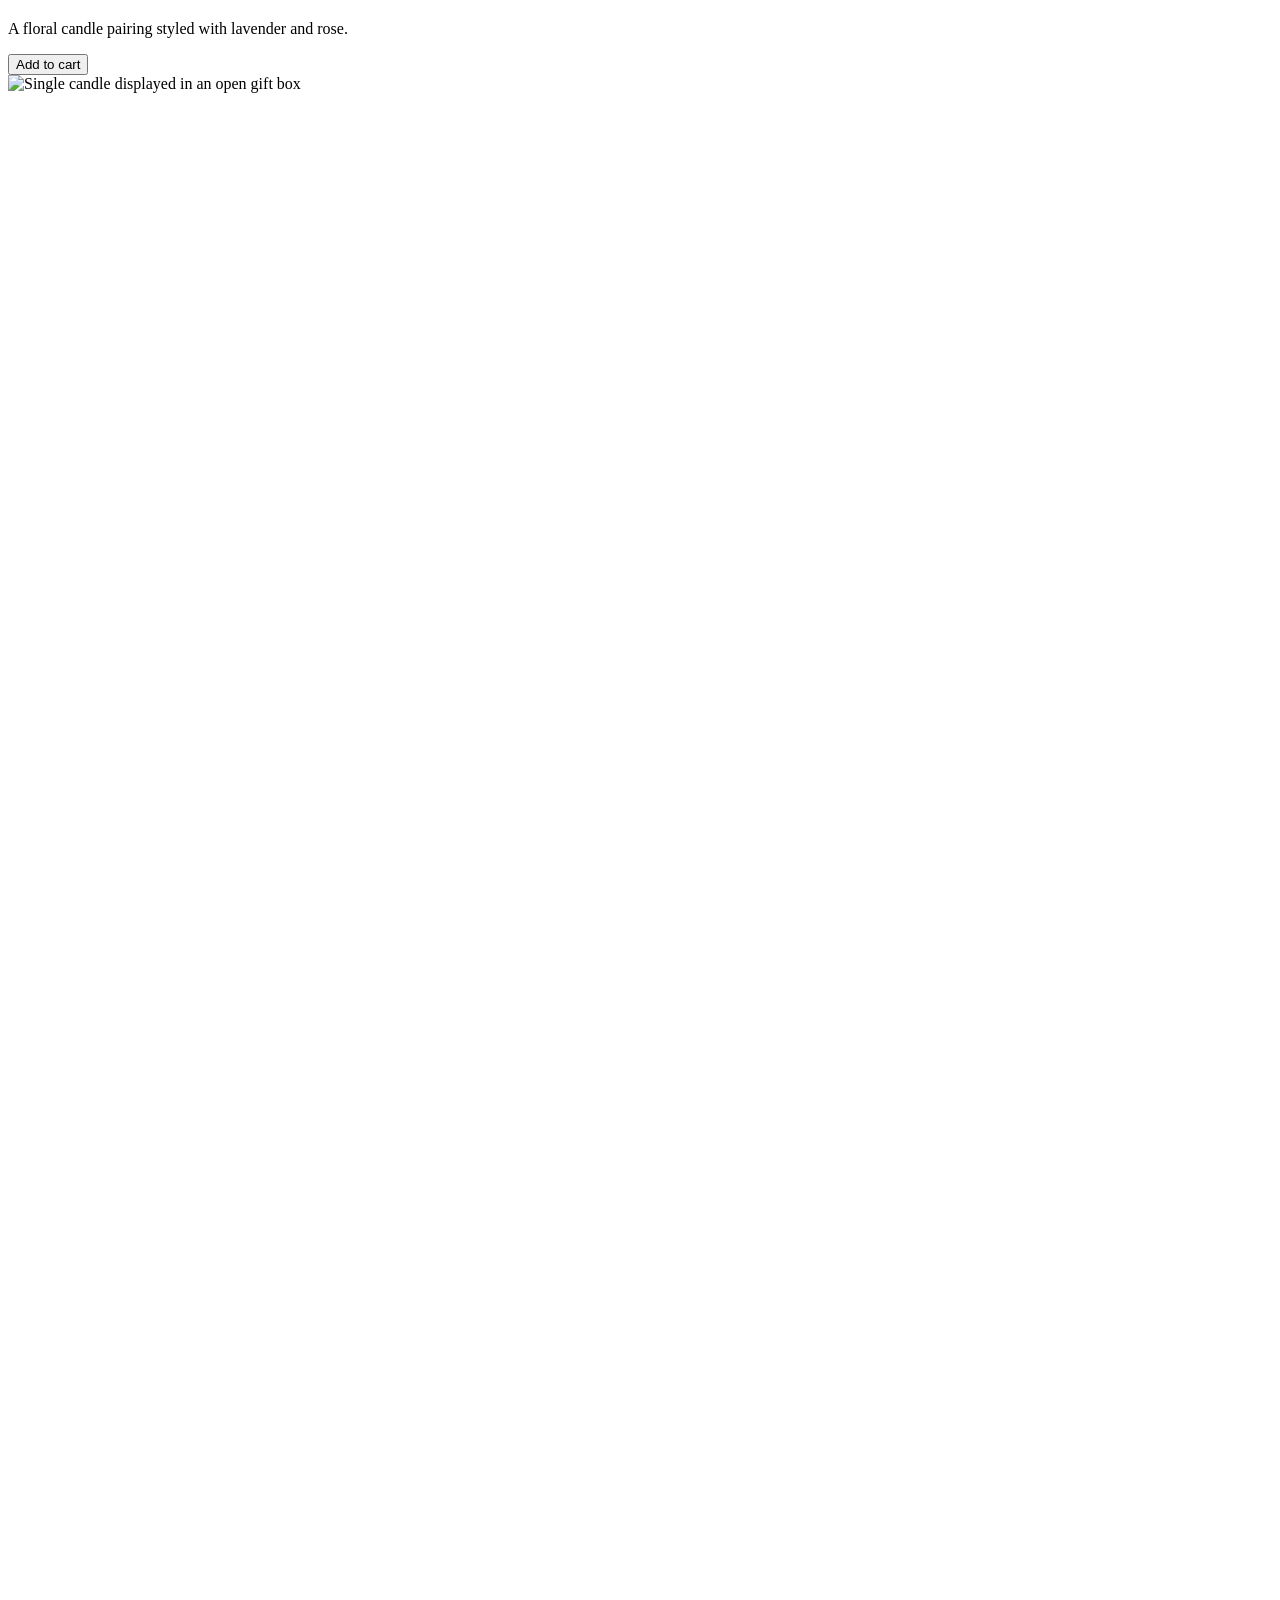
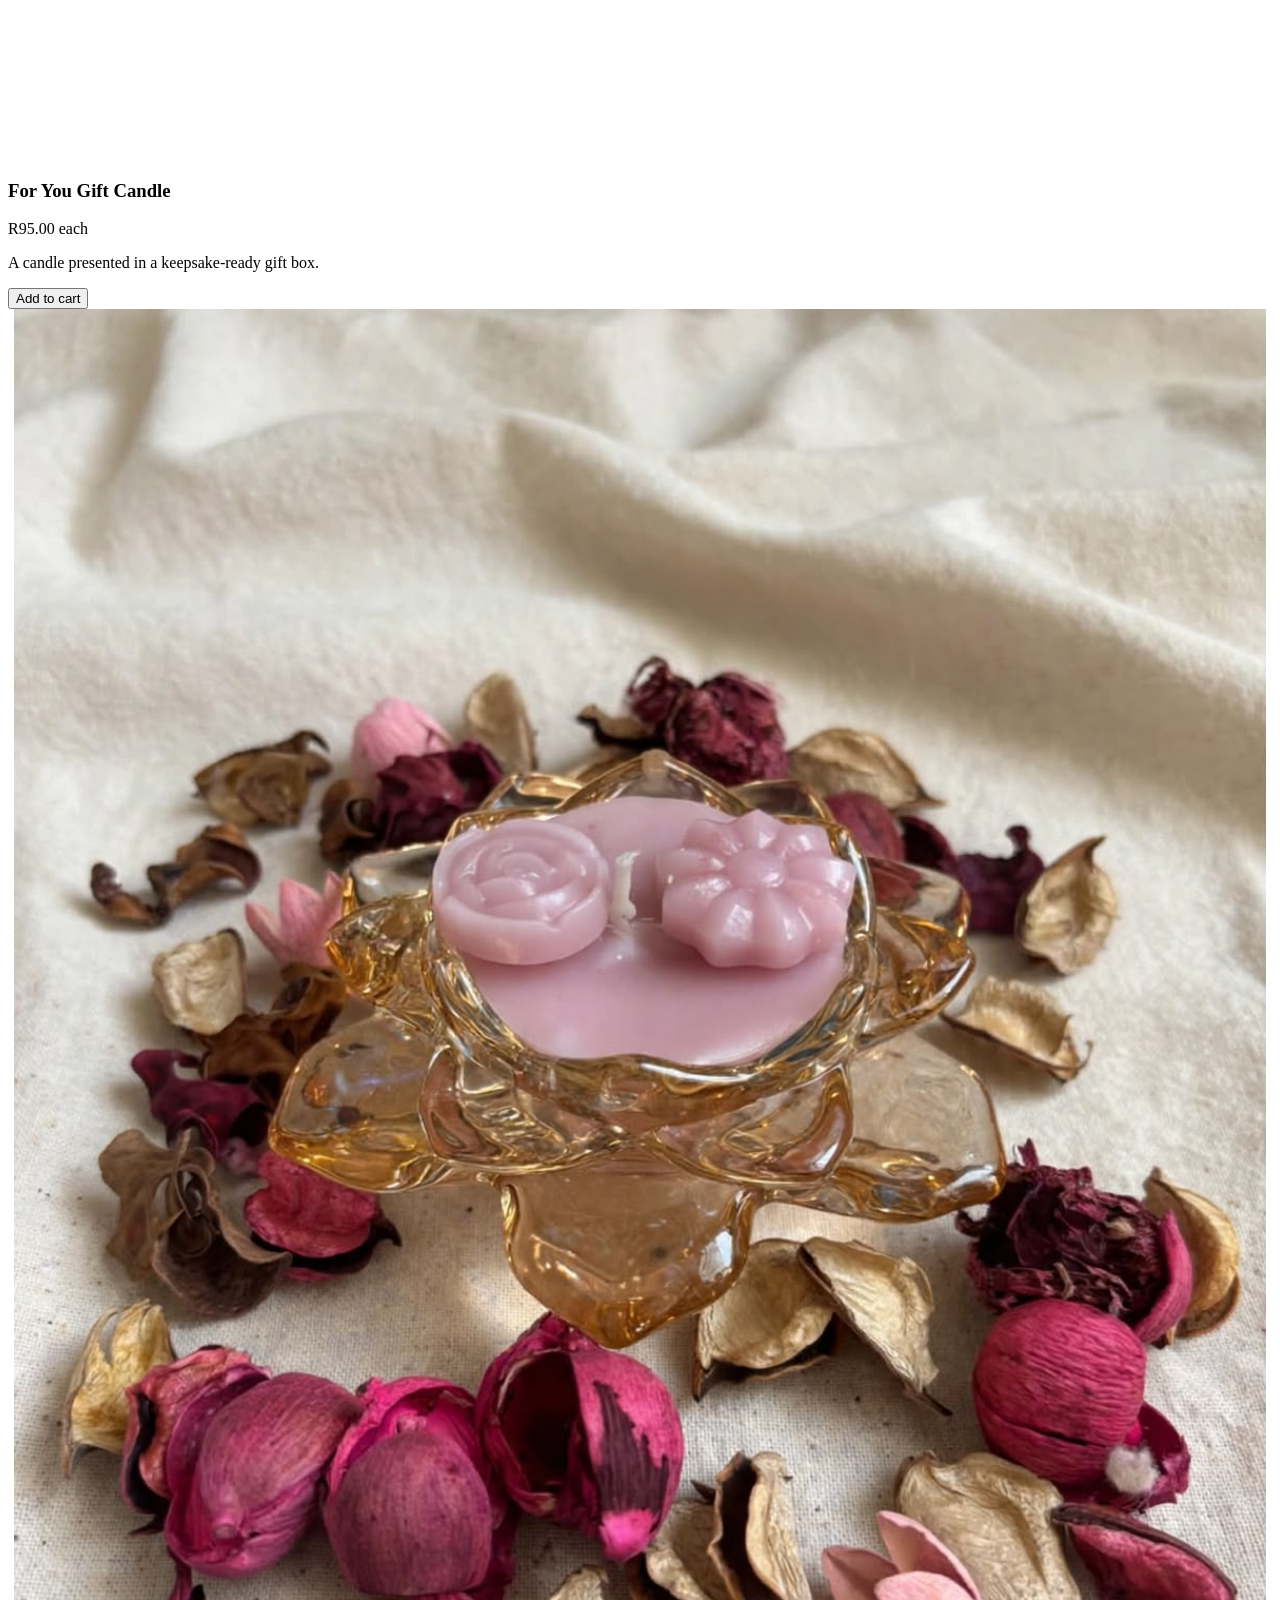
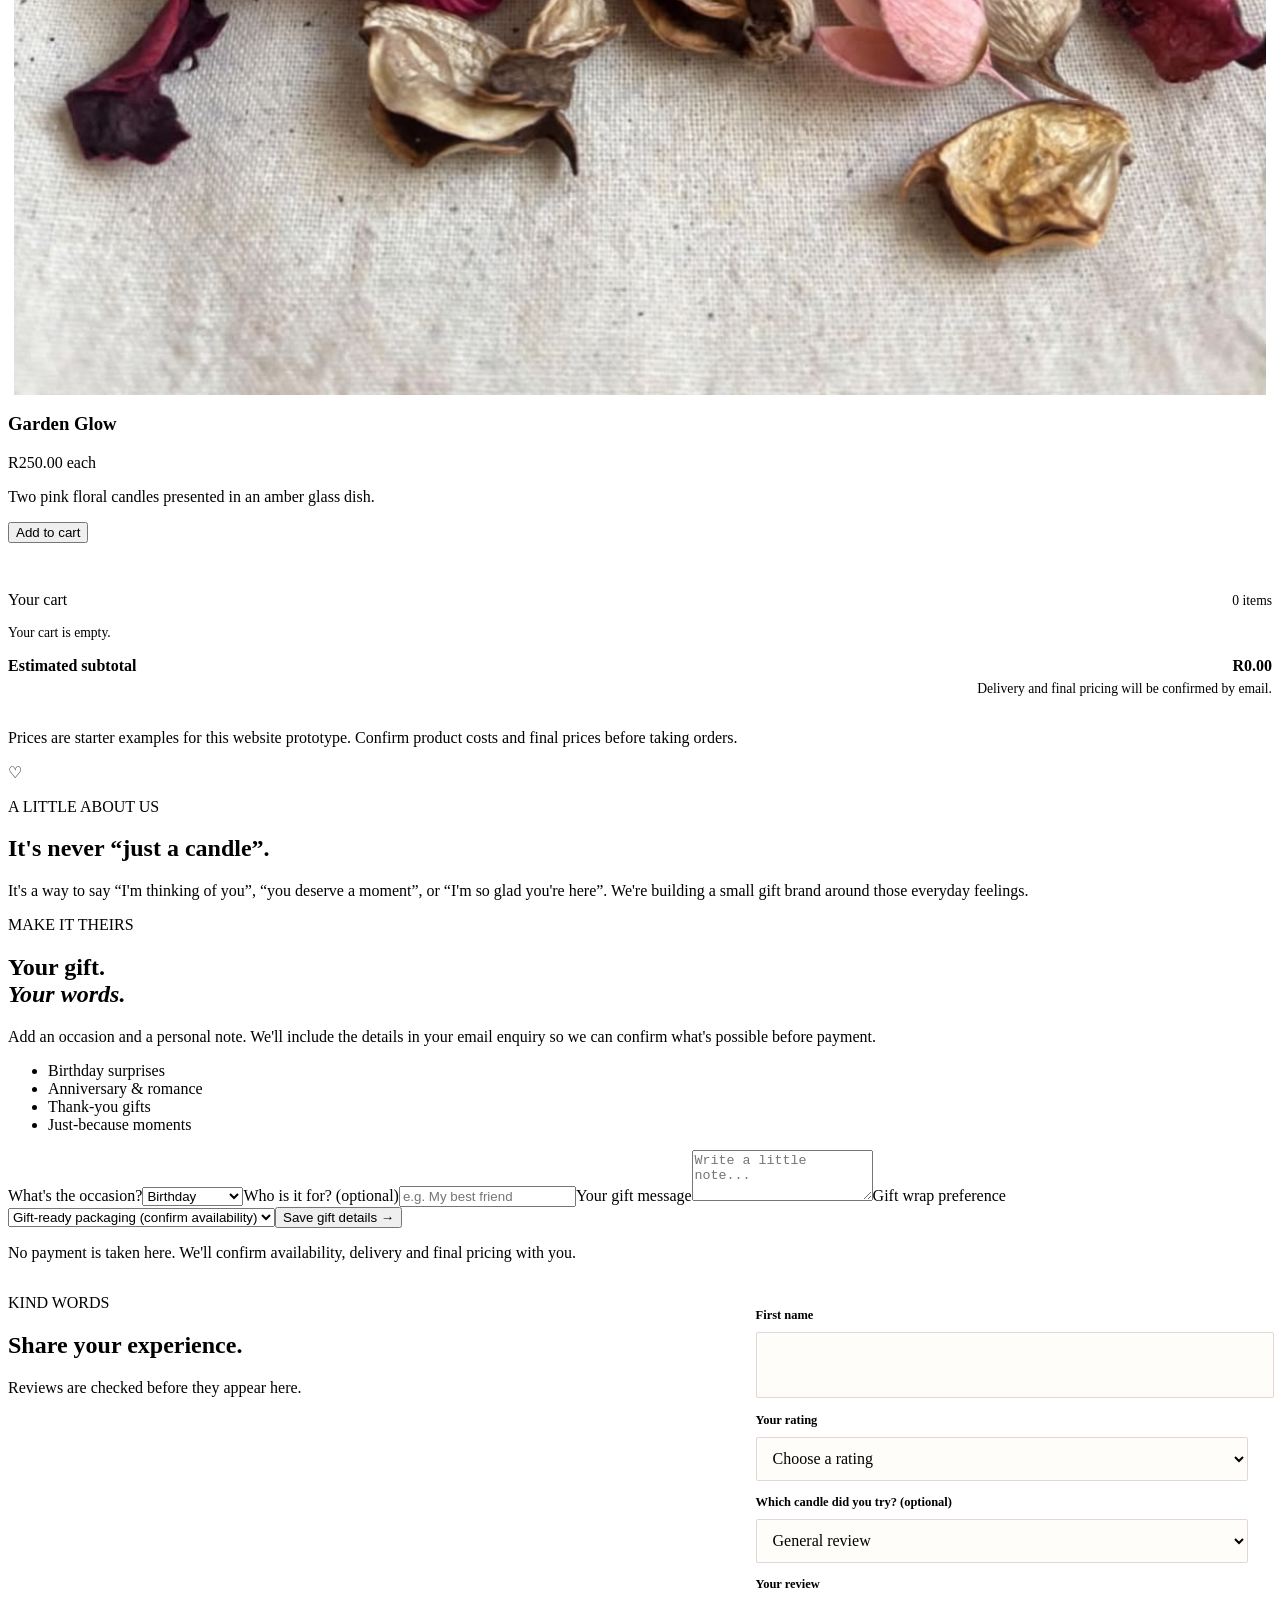
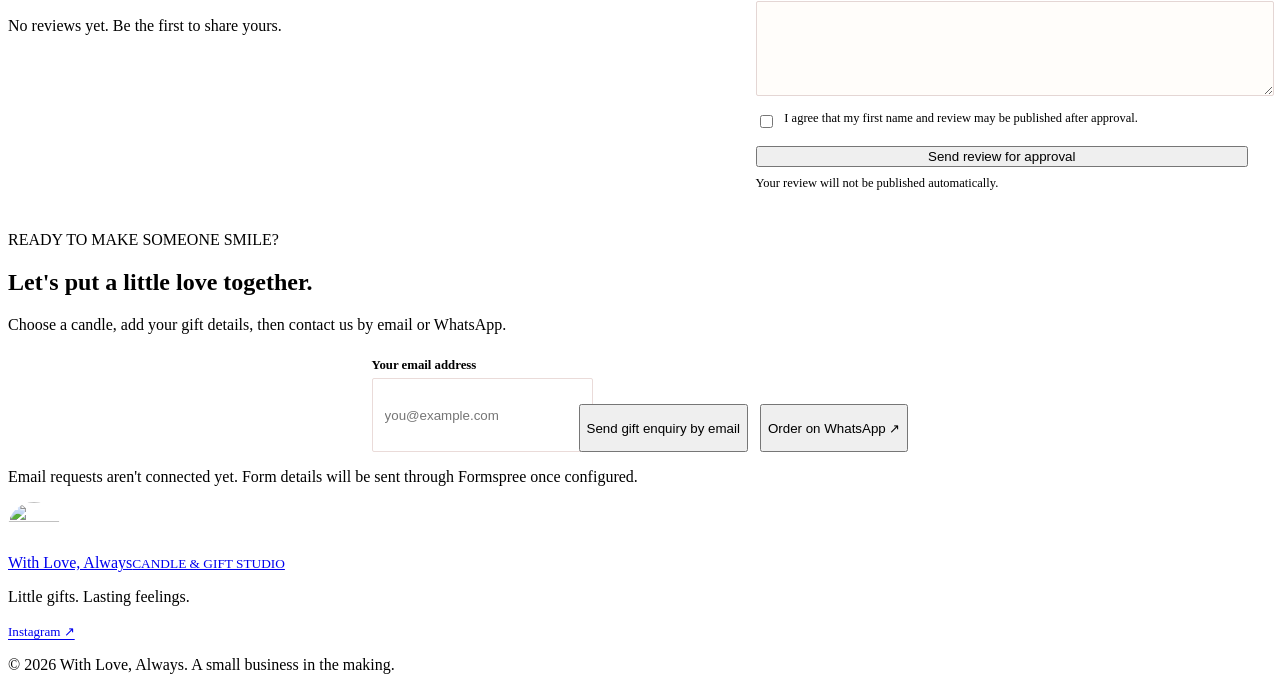
==== commit 951faa07: "Promote WhatsApp ordering in hero" ====
--- a/index.html
+++ b/index.html
@@ -18,7 +18,7 @@
   </header>
   <main>
     <section class="hero" id="home">
-      <div class="hero-copy"><p class="eyebrow">MADE FOR YOUR FAVOURITE PEOPLE</p><h1>A little light.<br><em>A lot of love.</em></h1><p class="intro">Thoughtful candle gifts for birthdays, anniversaries, thank-yous and all the little moments worth celebrating.</p><div class="hero-actions"><a class="button button-dark" href="#shop">Explore the collection <span>→</span></a><a class="text-link" href="#personalise">Create a personal gift</a></div><p class="hero-note">✦ Thoughtfully chosen. Beautifully given.</p></div>
+      <div class="hero-copy"><p class="eyebrow">MADE FOR YOUR FAVOURITE PEOPLE</p><h1>A little light.<br><em>A lot of love.</em></h1><p class="intro">Thoughtful candle gifts for birthdays, anniversaries, thank-yous and all the little moments worth celebrating.</p><div class="hero-actions"><a class="button button-dark" href="#shop">Explore the collection <span>→</span></a><button class="button button-light" data-whatsapp-order type="button">Order on WhatsApp ↗</button><a class="text-link" href="#personalise">Create a personal gift</a></div><p class="hero-note">✦ Thoughtfully chosen. Beautifully given.</p></div>
       <div class="hero-art"><img class="hero-art-photo" src="images/candles.jpeg" alt="Four colorful candles arranged in a gift box"><span class="hero-price-note">Prices are per candle</span></div>
     </section>
     <section class="trust-strip"><span>♡ Made for meaningful moments</span><span>✦ Pretty gift-ready details</span><span>♡ Personal touches welcome</span></section>
@@ -28,7 +28,7 @@
       <form id="giftForm" class="gift-form"><label for="occasion">What's the occasion?</label><select id="occasion"><option>Birthday</option><option>Anniversary</option><option>Thank you</option><option>Just because</option><option>Self-care</option><option>Other</option></select><label for="recipient">Who is it for? (optional)</label><input id="recipient" placeholder="e.g. My best friend"><label for="giftMessage">Your gift message</label><textarea id="giftMessage" rows="3" maxlength="180" placeholder="Write a little note..."></textarea><label for="wrapChoice">Gift wrap preference</label><select id="wrapChoice"><option>Gift-ready packaging (confirm availability)</option><option>Simple packaging</option><option>I'd like to discuss options</option></select><button class="button button-dark full-width" type="submit">Save gift details <span>→</span></button><p class="form-help">No payment is taken here. We'll confirm availability, delivery and final pricing with you.</p></form>
     </section>
     <section class="section reviews-section" id="reviews"><div class="section-heading"><div><p class="eyebrow">KIND WORDS</p><h2>Share your experience.</h2></div><p>Reviews are checked before they appear here.</p></div><div class="review-list" id="reviewList"><p class="review-empty">No reviews yet. Be the first to share yours.</p></div><form id="reviewForm" class="review-form"><label for="reviewName">First name</label><input id="reviewName" name="name" type="text" maxlength="40" autocomplete="given-name" required><label for="reviewRating">Your rating</label><select id="reviewRating" name="rating" required><option value="" disabled selected>Choose a rating</option><option value="5">5 stars</option><option value="4">4 stars</option><option value="3">3 stars</option><option value="2">2 stars</option><option value="1">1 star</option></select><label for="reviewProduct">Which candle did you try? (optional)</label><select id="reviewProduct" name="product"><option value="">General review</option></select><label for="reviewText">Your review</label><textarea id="reviewText" name="review" rows="4" maxlength="600" required></textarea><label class="review-consent"><input name="publicationConsent" type="checkbox" value="yes" required><span>I agree that my first name and review may be published after approval.</span></label><button class="button button-dark" type="submit">Send review for approval</button><p class="review-status" id="reviewStatus" role="status" aria-live="polite">Your review will not be published automatically.</p></form></section>
-    <section class="order-section" id="order"><p class="eyebrow">READY TO MAKE SOMEONE SMILE?</p><h2>Let's put a little love together.</h2><p>Choose a candle, add your gift details, then contact us by email or WhatsApp.</p><form id="orderForm" class="order-form"><label for="customerEmail">Your email address<input id="customerEmail" name="email" type="email" autocomplete="email" placeholder="you@example.com" required></label><button class="button button-light" type="submit">Send gift enquiry by email</button><button class="button button-light" id="whatsappButton" type="button">Order on WhatsApp ↗</button></form><p class="order-help" id="orderStatus" role="status" aria-live="polite">Email requests aren't connected yet. Form details will be sent through Formspree once configured.</p></section>
+    <section class="order-section" id="order"><p class="eyebrow">READY TO MAKE SOMEONE SMILE?</p><h2>Let's put a little love together.</h2><p>Choose a candle, add your gift details, then contact us by email or WhatsApp.</p><form id="orderForm" class="order-form"><label for="customerEmail">Your email address<input id="customerEmail" name="email" type="email" autocomplete="email" placeholder="you@example.com" required></label><button class="button button-light" type="submit">Send gift enquiry by email</button><button class="button button-light" id="whatsappButton" data-whatsapp-order type="button">Order on WhatsApp ↗</button></form><p class="order-help" id="orderStatus" role="status" aria-live="polite">Email requests aren't connected yet. Form details will be sent through Formspree once configured.</p></section>
   </main>
   <footer class="site-footer"><a class="brand footer-brand" href="#home"><img class="brand-logo" src="images/logo.png" alt=""><span>With Love, Always<small>CANDLE & GIFT STUDIO</small></span></a><p>Little gifts. Lasting feelings.</p><a class="footer-social-link" href="https://www.instagram.com/with_love_always_candles/" target="_blank" rel="noopener noreferrer">Instagram ↗</a><p class="copyright">© <span id="year"></span> With Love, Always. A small business in the making.</p></footer>
   <div class="toast" id="toast" role="status" aria-live="polite"></div>
